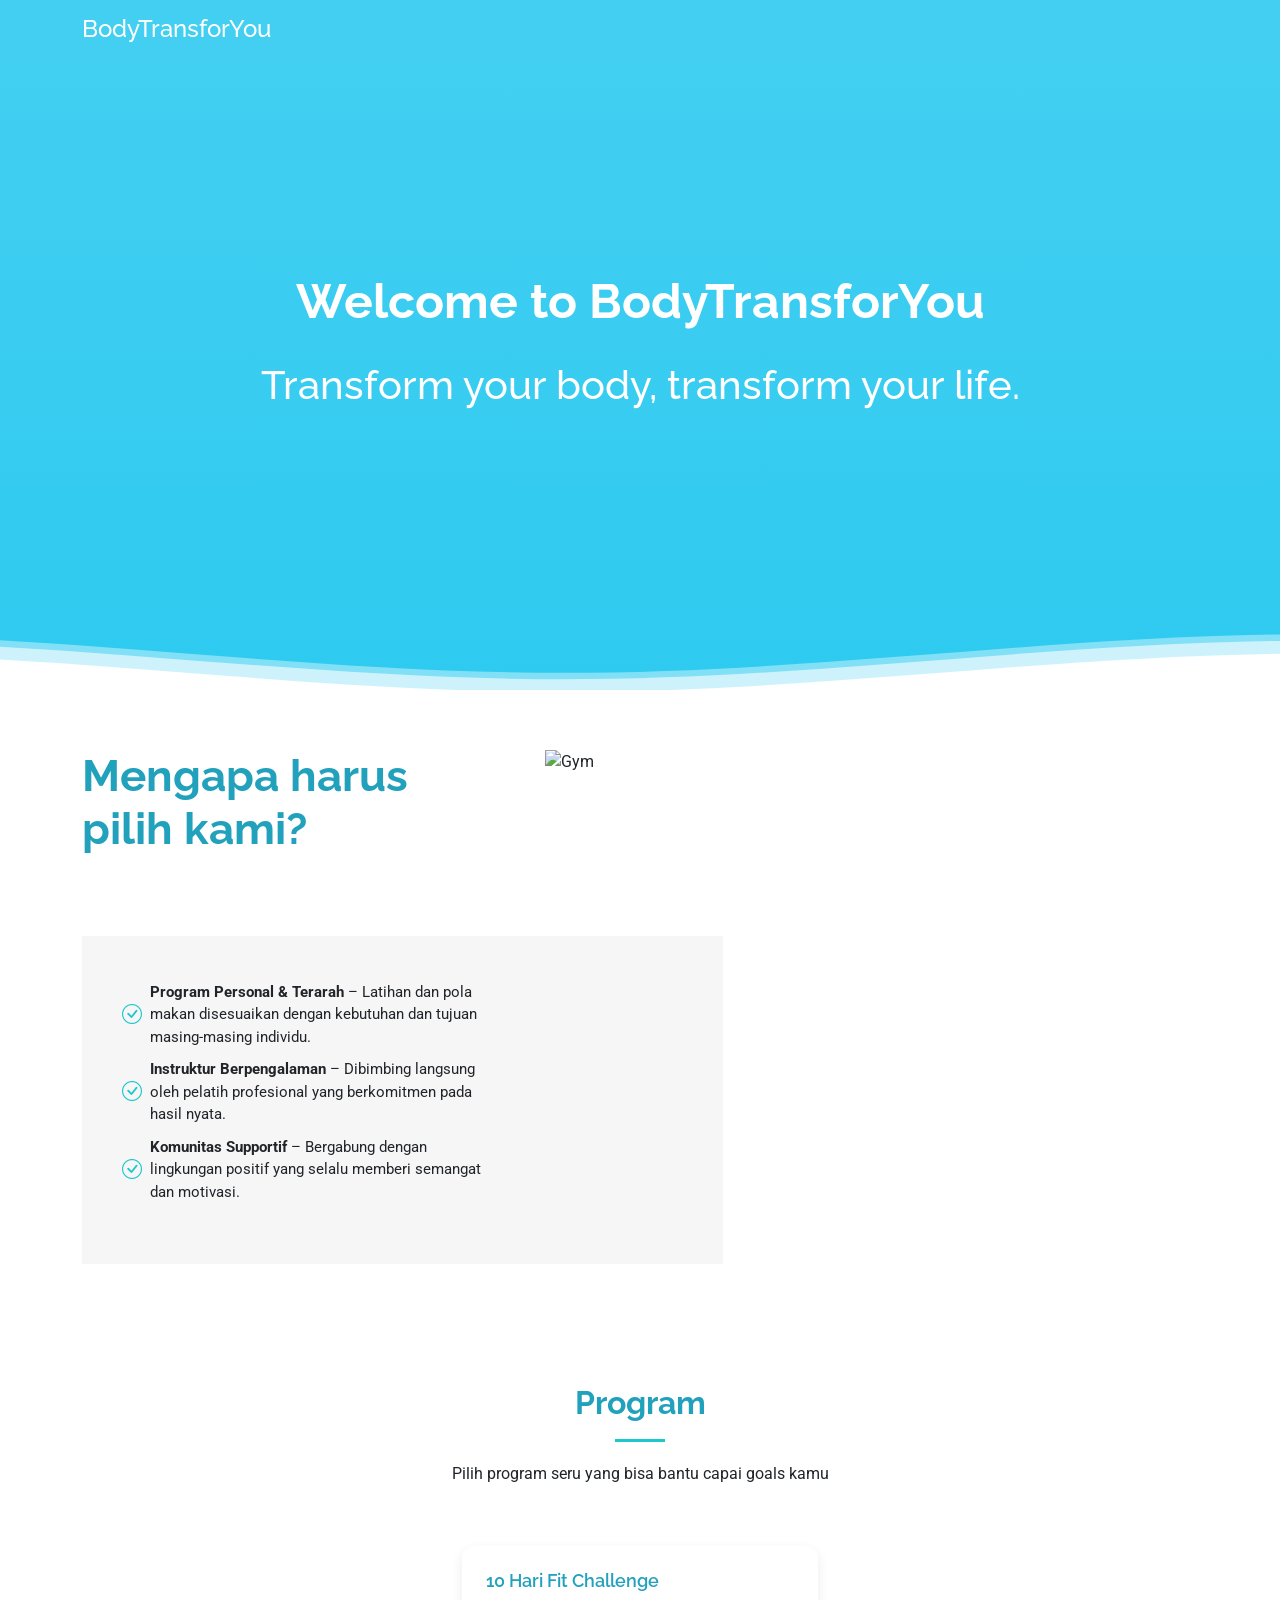
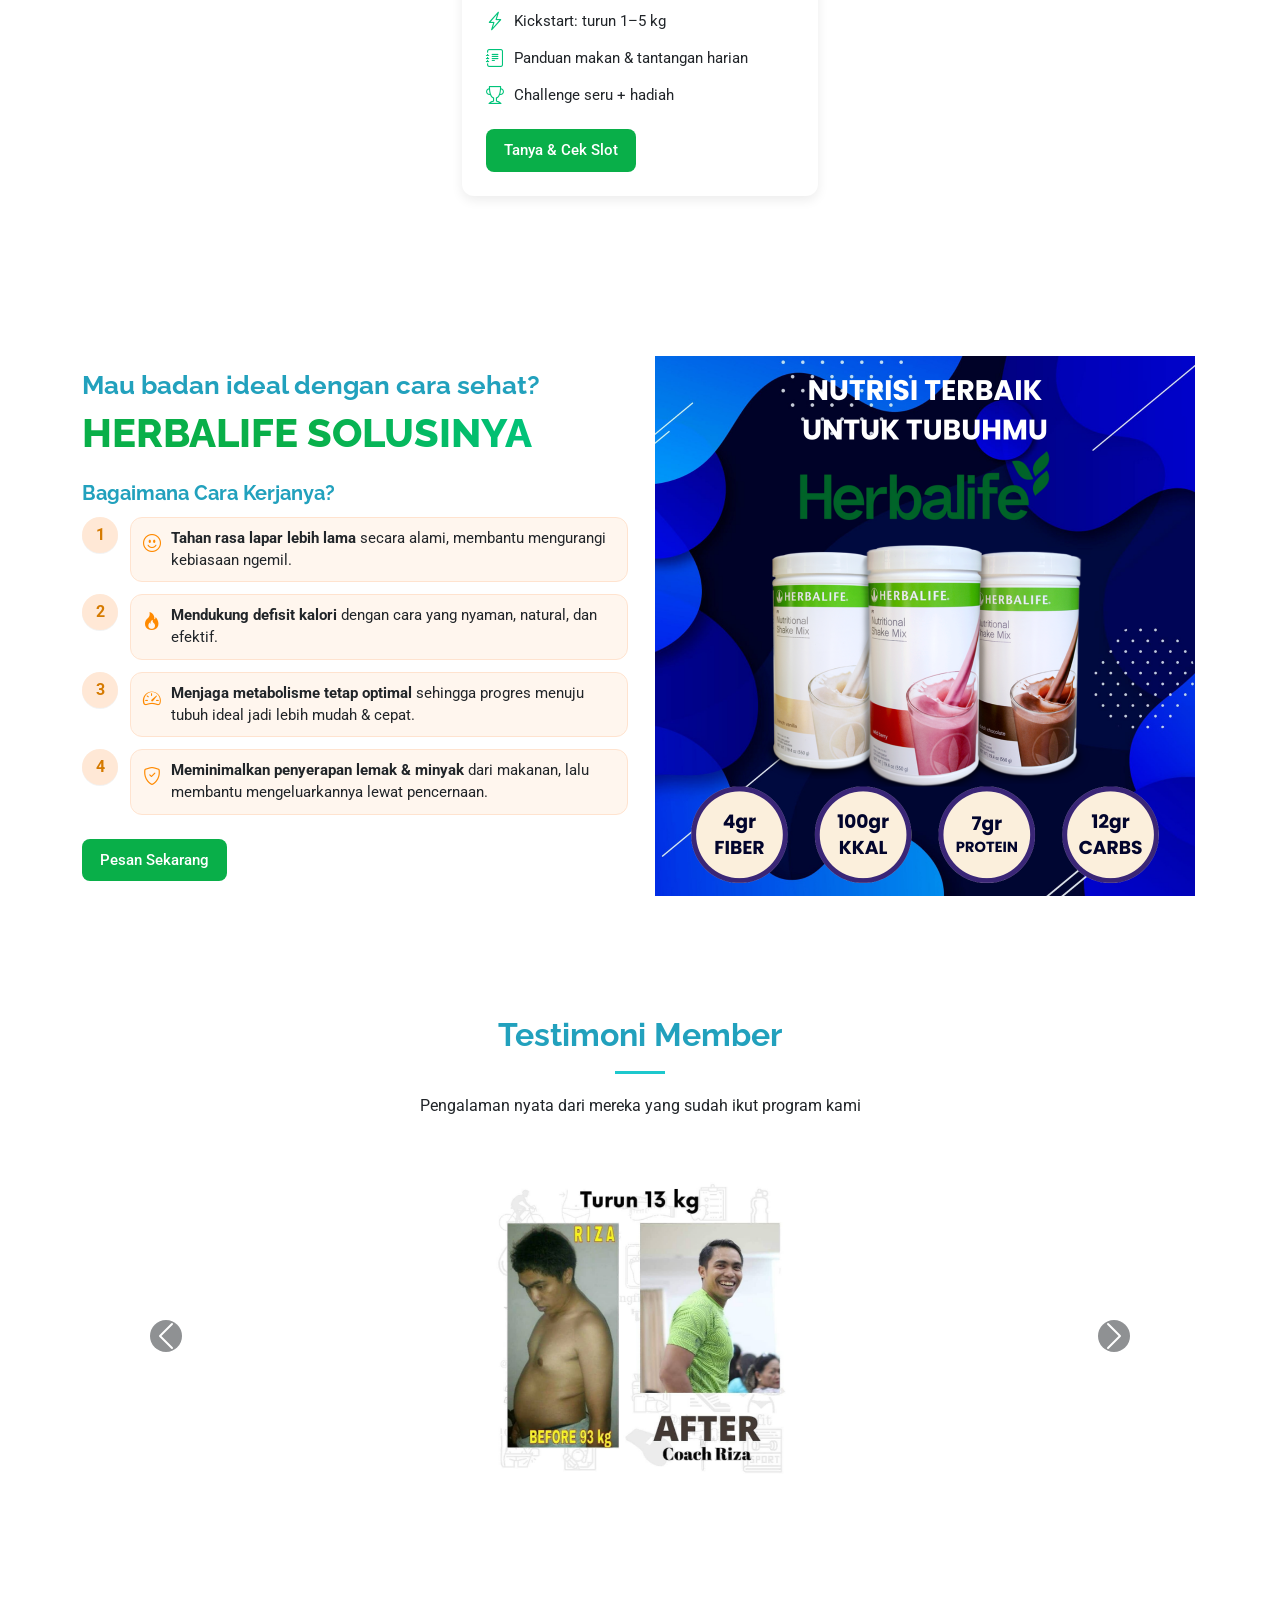
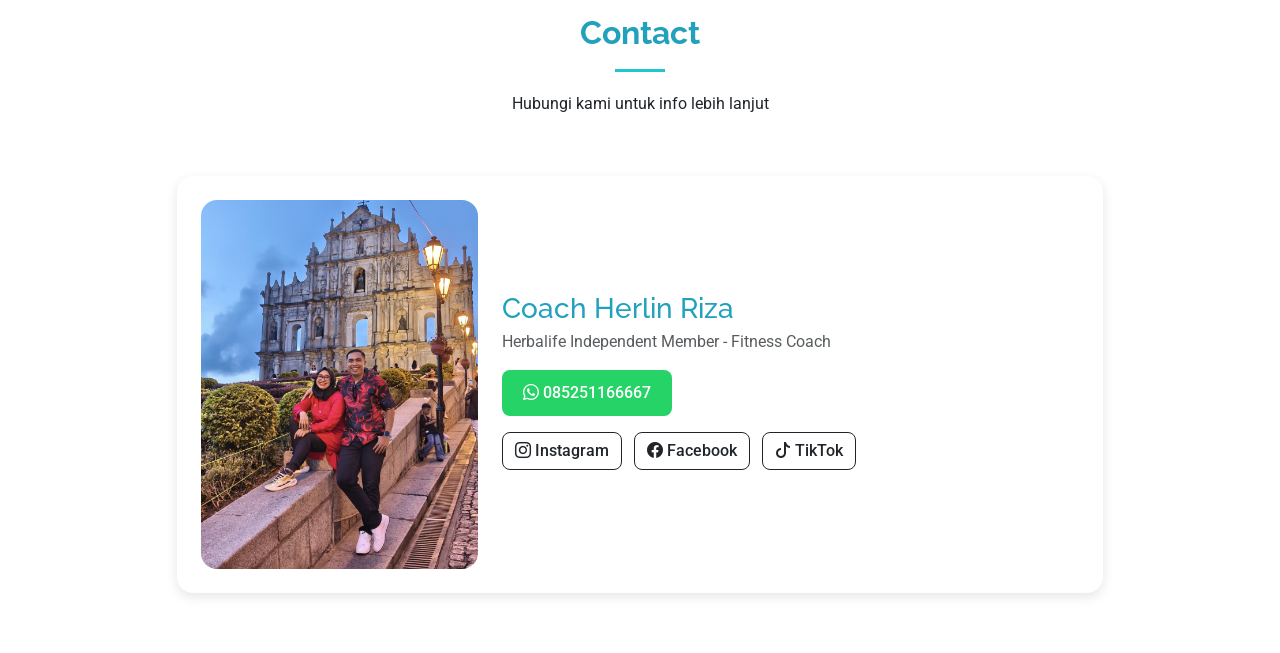
==== index.html @ eded0a18 "tambah bagian herbalife" ====
<!DOCTYPE html>
<html lang="en">

<head>
  <meta charset="utf-8">
  <meta content="width=device-width, initial-scale=1.0" name="viewport">
  <title>Landing Page - Coach Riza</title>
  <meta name="description" content="">
  <meta name="keywords" content="">

  <!-- Favicons -->
  <link href="assets/img/favicon.png" rel="icon">
  <link href="assets/img/apple-touch-icon.png" rel="apple-touch-icon">

  <!-- Fonts -->
  <link href="https://fonts.googleapis.com" rel="preconnect">
  <link href="https://fonts.gstatic.com" rel="preconnect" crossorigin>
  <link href="https://fonts.googleapis.com/css2?family=Roboto:ital,wght@0,100;0,300;0,400;0,500;0,700;0,900;1,100;1,300;1,400;1,500;1,700;1,900&family=Poppins:ital,wght@0,100;0,200;0,300;0,400;0,500;0,600;0,700;0,800;0,900;1,100;1,200;1,300;1,400;1,500;1,600;1,700;1,800;1,900&family=Raleway:ital,wght@0,100;0,200;0,300;0,400;0,500;0,600;0,700;0,800;0,900;1,100;1,200;1,300;1,400;1,500;1,600;1,700;1,800;1,900&display=swap" rel="stylesheet">

  <!-- Vendor CSS Files -->
  <link href="assets/vendor/bootstrap/css/bootstrap.min.css" rel="stylesheet">
  <link href="assets/vendor/bootstrap-icons/bootstrap-icons.css" rel="stylesheet">
  <link href="assets/vendor/aos/aos.css" rel="stylesheet">
  <link href="assets/vendor/animate.css/animate.min.css" rel="stylesheet">
  <link href="assets/vendor/glightbox/css/glightbox.min.css" rel="stylesheet">
  <link href="assets/vendor/swiper/swiper-bundle.min.css" rel="stylesheet">

  <!-- Main CSS File -->
  <link href="assets/css/main.css" rel="stylesheet">

  <!-- =======================================================
  * Template Name: Avilon
  * Template URL: https://bootstrapmade.com/avilon-bootstrap-landing-page-template/
  * Updated: Aug 07 2024 with Bootstrap v5.3.3
  * Author: BootstrapMade.com
  * License: https://bootstrapmade.com/license/
  ======================================================== -->
</head>

<body class="index-page">

  <header id="header" class="header d-flex align-items-center fixed-top">
    <div class="container-fluid container-xl position-relative d-flex align-items-center justify-content-between">

      <a href="index.html" class="logo d-flex align-items-center">
        <!-- Uncomment the line below if you also wish to use an image logo -->
        <!-- <img src="assets/img/logo.png" alt=""> -->
        <h4 class="sitename">BodyTransforYou</h4>
      </a>

      <nav id="navmenu" class="navmenu">
        <ul>
          <li><a href="#hero" class="active"></a></li>
          <li><a href="#about"></a></li>
          <li><a href="#services"></a></li>
          <li><a href="#portfolio"></a></li>
          <li><a href="#team"></a></li>
          <li><a href="#contact"></a></li>
        </ul>
        <i class="mobile-nav-toggle d-xl-none bi bi-list"></i>
      </nav>

    </div>
  </header>

  <main class="main">

    <!-- Hero Section -->
    <section id="hero" class="hero section dark-background">

      <div id="hero-carousel" class="container carousel carousel-fade">
        <!-- Slide 1 -->
        <div class="carousel-item active">
          <div class="carousel-container">
            <h2 class="animate__animated animate__fadeInDown">Welcome to <span>BodyTransforYou</span></h2>
            <h1 class="animate__animated animate__fadeInUp">Transform your body, transform your life.</h1>
          </div>
        </div>
      </div>

      <svg class="hero-waves" xmlns="http://www.w3.org/2000/svg" viewBox="0 24 150 28" preserveAspectRatio="none">
        <defs>
          <path id="wave-path" d="M-160 44c30 0 58-18 88-18s58 18 88 18 58-18 88-18 58 18 88 18v44h-352z"></path>
        </defs>
        <g class="wave1">
          <use xlink:href="#wave-path" x="50" y="3"></use>
        </g>
        <g class="wave2">
          <use xlink:href="#wave-path" x="50" y="0"></use>
        </g>
        <g class="wave3">
          <use xlink:href="#wave-path" x="50" y="9"></use>
        </g>
      </svg>

    </section>

    <!-- About Section -->
    <section id="about" class="about section">

      <div class="container">

        <div class="row position-relative">

          <div class="col-lg-7 about-img" data-aos="zoom-out" data-aos-delay="200"><img src="assets/img/gym.jpg" alt="Gym"></div>

          <div class="col-lg-7" data-aos="fade-up" data-aos-delay="100">
            <h2 class="inner-title">Mengapa harus pilih kami?</h2>
            <div class="our-story">

              <ul>
                <li><i class="bi bi-check-circle"></i> <span><b>Program Personal & Terarah</b> – Latihan dan pola makan disesuaikan dengan kebutuhan dan tujuan masing-masing individu.</span></li>
                <li><i class="bi bi-check-circle"></i> <span><b>Instruktur Berpengalaman</b> – Dibimbing langsung oleh pelatih profesional yang berkomitmen pada hasil nyata.</span></li>
                <li><i class="bi bi-check-circle"></i> <span><b>Komunitas Supportif</b> – Bergabung dengan lingkungan positif yang selalu memberi semangat dan motivasi.</span></li>
              </ul>

            </div>
          </div>

        </div>
      </div>

    </section><!-- /About Section -->

    <!-- Features 2 Section -->
    <section id="features-2" class="features section features-2">
      <!-- Section Title -->
      <div class="container section-title" data-aos="fade-up">
        <h2>Program</h2>
        <p>Pilih program seru yang bisa bantu capai goals kamu</p>
      </div>
      <!-- End Section Title -->

      <div class="container">
        <div class="row gy-4 justify-content-center">

          <!-- Card Item -->
          <div class="col-lg-4 col-md-6">
            <div class="program-card" data-aos="fade-up" data-aos-delay="100">
              <h4>10 Hari Fit Challenge</h4>
              <ul>
                <li><i class="bi bi-lightning-charge"></i> Kickstart: turun 1–5 kg</li>
                <li><i class="bi bi-journal-text"></i> Panduan makan & tantangan harian</li>
                <li><i class="bi bi-trophy"></i> Challenge seru + hadiah</li>
              </ul>
              <a href="https://wa.me/6285251166667" class="btn-program">Tanya & Cek Slot</a>
            </div>
          </div>
          <!-- End Card Item -->

          <!-- Bisa ditambah card program lain di sini -->

        </div>
      </div>
    </section>

    <style>
      .program-card {
        background: #fff;
        border-radius: 12px;
        box-shadow: 0 4px 12px rgba(0, 0, 0, 0.08);
        padding: 24px;
        text-align: left;
        transition: all 0.3s ease;
      }

      .program-card:hover {
        transform: translateY(-5px);
        box-shadow: 0 6px 16px rgba(0, 0, 0, 0.12);
      }

      .program-card h4 {
        font-size: 18px;
        font-weight: 600;
        margin-bottom: 16px;
      }

      .program-card ul {
        list-style: none;
        padding: 0;
        margin: 0 0 20px 0;
      }

      .program-card ul li {
        margin-bottom: 10px;
        font-size: 15px;
        display: flex;
        align-items: center;
      }

      .program-card ul li i {
        color: #00c37a;
        margin-right: 10px;
        font-size: 18px;
      }

      .btn-program {
        display: inline-block;
        padding: 10px 18px;
        background: #09af49;
        color: #fff;
        border-radius: 8px;
        text-decoration: none;
        font-size: 15px;
        font-weight: 500;
        transition: background 0.3s ease;
      }

      .btn-program:hover {
        background: #00ff6a;
      }
    </style>

    <!-- Highlight (How It Works) Section -->
    <section id="highlight" class="highlight-section">
      <div class="container" data-aos="zoom-in">
        <div class="row align-items-center g-4">
          <!-- Left: heading + brand + how it works -->
          <div class="col-lg-6 text-center text-lg-start">
            <h2 class="mb-2">Mau badan ideal dengan cara sehat?</h2>
            <h1 class="highlight-brand">Herbalife <span>SOLUSINYA</span></h1>

            <div class="hiw mt-4">
              <h3 class="hiw-title">Bagaimana Cara Kerjanya?</h3>
              <ol class="hiw-list">
                <li>
                  <div class="hiw-badge">1</div>
                  <div class="hiw-item">
                    <i class="bi bi-emoji-smile"></i>
                    <p><b>Tahan rasa lapar lebih lama</b> secara alami, membantu mengurangi kebiasaan ngemil.</p>
                  </div>
                </li>
                <li>
                  <div class="hiw-badge">2</div>
                  <div class="hiw-item">
                    <i class="bi bi-fire"></i>
                    <p><b>Mendukung defisit kalori</b> dengan cara yang nyaman, natural, dan efektif.</p>
                  </div>
                </li>
                <li>
                  <div class="hiw-badge">3</div>
                  <div class="hiw-item">
                    <i class="bi bi-speedometer2"></i>
                    <p><b>Menjaga metabolisme tetap optimal</b> sehingga progres menuju tubuh ideal jadi lebih mudah & cepat.</p>
                  </div>
                </li>
                <li>
                  <div class="hiw-badge">4</div>
                  <div class="hiw-item">
                    <i class="bi bi-shield-check"></i>
                    <p><b>Meminimalkan penyerapan lemak & minyak</b> dari makanan, lalu membantu mengeluarkannya lewat pencernaan.</p>
                  </div>
                </li>
              </ol>
            </div>

            <div class="button-wrapper mt-4">
              <a href="https://wa.me/6285251166667" class="btn-program">Pesan Sekarang</a>
            </div>
          </div>

          <!-- Right: Image -->
          <div class="col-lg-6 text-center">
            <img src="Nutrisi.png" width="540" height="540" alt="Nutrisi Herbalife" class="img-fluid hiw-illustration">
          </div>
        </div>
      </div>
    </section>

    <style>
      /* Highlight Section */
      .highlight-section {
        padding: 60px 20px;
        border-radius: 12px;
        margin-top: 40px;
      }

      .highlight-section h2 {
        font-size: 26px;
        font-weight: 700;
        margin-bottom: 6px;
      }

      .highlight-brand {
        font-size: 40px;
        font-weight: 800;
        color: #09af49;
        text-transform: uppercase;
      }

      .highlight-brand span {
        background: linear-gradient(90deg, #09af49, #00c37a);
        -webkit-background-clip: text;
        color: transparent;
      }

      /* How it works */
      .hiw-title {
        font-size: 20px;
        font-weight: 700;
        margin: 16px 0 12px;
      }

      .hiw-list {
        counter-reset: num;
        list-style: none;
        padding: 0;
        margin: 0;
      }

      .hiw-list li {
        display: flex;
        align-items: flex-start;
        gap: 12px;
        margin-bottom: 12px;
      }

      .hiw-badge {
        min-width: 36px;
        height: 36px;
        border-radius: 50%;
        background: #ffe8d6;
        color: #d57a00;
        font-weight: 700;
        display: flex;
        align-items: center;
        justify-content: center;
        box-shadow: 0 1px 0 rgba(0, 0, 0, .05);
      }

      .hiw-item {
        flex: 1;
        background: #fff6ee;
        border: 1px solid #ffe3cf;
        padding: 10px 12px;
        border-radius: 12px;
        display: flex;
        gap: 10px;
        align-items: flex-start;
      }

      .hiw-item i {
        font-size: 18px;
        color: #ff8a00;
        margin-top: 2px;
      }

      .hiw-item p {
        margin: 0;
        font-size: 15px;
        line-height: 1.45;
      }

      /* Image */
      .hiw-illustration {
        max-width: 540px;
        width: 100%;
        height: auto;
      }

      /* Responsive tweaks */
      @media (max-width: 991.98px) {
        .highlight-brand {
          font-size: 32px;
        }

        .hiw-item p {
          font-size: 14px;
        }
      }
    </style>

    <section id="testimonials" class="testimonials section">

      <!-- Section Title -->
      <div class="container section-title" data-aos="fade-up">
        <h2>Testimoni Member</h2>
        <p>Pengalaman nyata dari mereka yang sudah ikut program kami</p>
      </div>
      <!-- End Section Title -->

      <div class="container" data-aos="fade-up" data-aos-delay="100">

        <div id="testimonialCarousel" class="carousel slide" data-bs-ride="carousel">

          <div class="carousel-inner text-center">

            <!-- Item 1 -->
            <div class="carousel-item active">
              <img src="assets/img/member7.jpeg" class="rounded-rectangle mb-3" alt="Member 1">
            </div>

            <!-- Item 2 -->
            <div class="carousel-item">
              <img src="assets/img/member8.jpeg" class="rounded-rectangle mb-3" alt="Member 2">
            </div>

            <!-- Item 3 -->
            <div class="carousel-item">
              <img src="assets/img/member3.jpeg" class="rounded-rectangle mb-3" alt="Member 3">
            </div>

            <!-- Item 4 -->
            <div class="carousel-item">
              <img src="assets/img/member5.jpeg" class="rounded-rectangle mb-3" alt="Member 4">
            </div>

            <!-- Item 5 -->
            <div class="carousel-item">
              <img src="assets/img/member6.jpeg" class="rounded-rectangle mb-3" alt="Member 5">
            </div>

            <div class="carousel-item">
              <img src="assets/img/member2.jpeg" class="rounded-rectangle mb-3" alt="Member 6">
            </div>

            <!-- Item 5 -->
            <div class="carousel-item">
              <img src="assets/img/member4.jpeg" class="rounded-rectangle mb-3" alt="Member 7">
            </div>

          </div>

          <!-- Carousel controls -->
          <button class="carousel-control-prev" type="button" data-bs-target="#testimonialCarousel" data-bs-slide="prev">
            <span class="carousel-control-prev-icon bg-dark rounded-circle p-3" aria-hidden="true"></span>
            <span class="visually-hidden">Previous</span>
          </button>

          <button class="carousel-control-next" type="button" data-bs-target="#testimonialCarousel" data-bs-slide="next">
            <span class="carousel-control-next-icon bg-dark rounded-circle p-3" aria-hidden="true"></span>
            <span class="visually-hidden">Next</span>
          </button>

        </div>

      </div>
    </section>

    <!-- Tambahkan CSS agar semua gambar seragam -->
    <style>
      .rounded-rectangle {
        width: 400px;
        height: 300px;
        object-fit: contain;
      }

      .mobile-nav-toggle {
        display: none !important;
      }
    </style>

    <!-- Contact Section -->
    <section id="contact" class="contact section">

      <!-- Section Title -->
      <div class="container section-title" data-aos="fade-up">
        <h2>Contact</h2>
        <p>Hubungi kami untuk info lebih lanjut</p>
      </div><!-- End Section Title -->
      <div class="container" data-aos="fade-up" data-aos-delay="100">
        <div class="row justify-content-center">
          <div class="col-lg-10">
            <div class="contact-card p-4">

              <div class="row align-items-center">
                <!-- Foto -->
                <div class="col-md-4 text-center mb-3 mb-md-0">
                  <img src="assets/img/FotoCoach.jpeg" alt="Coach Herlin Riza" class="img-fluid contact-photo">
                </div>

                <!-- Info -->
                <div class="col-md-8">
                  <div class="contact-info">
                    <h3 class="mb-1">Coach Herlin Riza</h3>
                    <p class="text-muted mb-3">Herbalife Independent Member - Fitness Coach</p>

                    <!-- WhatsApp -->
                    <a href="https://wa.me/6285251166667" target="_blank" class="btn btn-whatsapp mb-3">
                      <i class="bi bi-whatsapp"></i> 085251166667
                    </a>

                    <!-- Social Media -->
                    <div class="social-links">
                      <a href="https://www.instagram.com/sahabat.sejati.official?utm_source=qr&igsh=MWxsd29iMXllOGlocg==" class="btn btn-outline-dark me-2"><i class="bi bi-instagram"></i> Instagram</a>
                      <a href="https://www.facebook.com/share/16jVmUwedt/" class="btn btn-outline-dark me-2"><i class="bi bi-facebook"></i> Facebook</a>
                      <a href="https://www.tiktok.com/@coach_herlin.amk?_t=ZS-8z3KA97tksn&_r=1" class="btn btn-outline-dark"><i class="bi bi-tiktok"></i> TikTok</a>
                    </div>
                  </div>
                </div>
              </div>

            </div>
          </div>
        </div>
      </div>
    </section>

    <style>
      .contact-card {
        background: #fff;
        border-radius: 16px;
        box-shadow: 0 4px 12px rgba(0, 0, 0, 0.1);
      }

      .contact-photo {
        width: 100%;
        max-width: 320px;
        border-radius: 16px;
        object-fit: cover;
      }

      .btn-whatsapp {
        display: inline-block;
        background: #25d366;
        color: #fff;
        padding: 10px 20px;
        border-radius: 8px;
        text-decoration: none;
        font-weight: 500;
        transition: 0.3s;
      }

      .btn-whatsapp:hover {
        background: #1ebe5d;
      }

      .social-links .btn {
        border-radius: 8px;
        font-weight: 500;
        margin-bottom: 8px;
      }
    </style>

  </main>

  <!-- Scroll Top -->
  <a href="#" id="scroll-top" class="scroll-top d-flex align-items-center justify-content-center"><i class="bi bi-arrow-up-short"></i></a>

  <!-- Vendor JS Files -->
  <script src="assets/vendor/bootstrap/js/bootstrap.bundle.min.js"></script>
  <script src="assets/vendor/php-email-form/validate.js"></script>
  <script src="assets/vendor/aos/aos.js"></script>
  <script src="assets/vendor/glightbox/js/glightbox.min.js"></script>
  <script src="assets/vendor/swiper/swiper-bundle.min.js"></script>

  <!-- Main JS File -->
  <script src="assets/js/main.js"></script>

</body>

</html>
---- assets/css/main.css ----
/**
* Template Name: Avilon
* Template URL: https://bootstrapmade.com/avilon-bootstrap-landing-page-template/
* Updated: Aug 07 2024 with Bootstrap v5.3.3
* Author: BootstrapMade.com
* License: https://bootstrapmade.com/license/
*/

/*--------------------------------------------------------------
# Font & Color Variables
# Help: https://bootstrapmade.com/color-system/
--------------------------------------------------------------*/
/* Fonts */
:root {
  --default-font: "Roboto",  system-ui, -apple-system, "Segoe UI", Roboto, "Helvetica Neue", Arial, "Noto Sans", "Liberation Sans", sans-serif, "Apple Color Emoji", "Segoe UI Emoji", "Segoe UI Symbol", "Noto Color Emoji";
  --heading-font: "Raleway",  sans-serif;
  --nav-font: "Poppins",  sans-serif;
}

/* Global Colors - The following color variables are used throughout the website. Updating them here will change the color scheme of the entire website */
:root { 
  --background-color: #ffffff; /* Background color for the entire website, including individual sections */
  --default-color: #212529; /* Default color used for the majority of the text content across the entire website */
  --heading-color: #22a1bd; /* Color for headings, subheadings and title throughout the website */
  --accent-color: #1dc8cd; /* Accent color that represents your brand on the website. It's used for buttons, links, and other elements that need to stand out */
  --surface-color: #ffffff; /* The surface color is used as a background of boxed elements within sections, such as cards, icon boxes, or other elements that require a visual separation from the global background. */
  --contrast-color: #ffffff; /* Contrast color for text, ensuring readability against backgrounds of accent, heading, or default colors. */
}

/* Nav Menu Colors - The following color variables are used specifically for the navigation menu. They are separate from the global colors to allow for more customization options */
:root {
  --nav-color: rgba(255, 255, 255, 0.6);  /* The default color of the main navmenu links */
  --nav-hover-color: #ffffff; /* Applied to main navmenu links when they are hovered over or active */
  --nav-mobile-background-color: #ffffff; /* Used as the background color for mobile navigation menu */
  --nav-dropdown-background-color: #ffffff; /* Used as the background color for dropdown items that appear when hovering over primary navigation items */
  --nav-dropdown-color: #212529; /* Used for navigation links of the dropdown items in the navigation menu. */
  --nav-dropdown-hover-color: #1dc8cd; /* Similar to --nav-hover-color, this color is applied to dropdown navigation links when they are hovered over. */
}

/* Color Presets - These classes override global colors when applied to any section or element, providing reuse of the sam color scheme. */

.light-background {
  --background-color: #e9f7f8;
  --surface-color: #ffffff;
}

.dark-background {
  --background-color: #2ecaf0;
  --default-color: #ffffff;
  --heading-color: #ffffff;
  --surface-color: #12d6db;
  --contrast-color: #ffffff;
}

/* Smooth scroll */
:root {
  scroll-behavior: smooth;
}

/*--------------------------------------------------------------
# General Styling & Shared Classes
--------------------------------------------------------------*/
body {
  color: var(--default-color);
  background-color: var(--background-color);
  font-family: var(--default-font);
}

a {
  color: var(--accent-color);
  text-decoration: none;
  transition: 0.3s;
}

a:hover {
  color: color-mix(in srgb, var(--accent-color), transparent 25%);
  text-decoration: none;
}

h1,
h2,
h3,
h4,
h5,
h6 {
  color: var(--heading-color);
  font-family: var(--heading-font);
}

/* PHP Email Form Messages
------------------------------*/
.php-email-form .error-message {
  display: none;
  background: #df1529;
  color: #ffffff;
  text-align: left;
  padding: 15px;
  margin-bottom: 24px;
  font-weight: 600;
}

.php-email-form .sent-message {
  display: none;
  color: #ffffff;
  background: #059652;
  text-align: center;
  padding: 15px;
  margin-bottom: 24px;
  font-weight: 600;
}

.php-email-form .loading {
  display: none;
  background: var(--surface-color);
  text-align: center;
  padding: 15px;
  margin-bottom: 24px;
}

.php-email-form .loading:before {
  content: "";
  display: inline-block;
  border-radius: 50%;
  width: 24px;
  height: 24px;
  margin: 0 10px -6px 0;
  border: 3px solid var(--accent-color);
  border-top-color: var(--surface-color);
  animation: php-email-form-loading 1s linear infinite;
}

@keyframes php-email-form-loading {
  0% {
    transform: rotate(0deg);
  }

  100% {
    transform: rotate(360deg);
  }
}

/*--------------------------------------------------------------
# Global Header
--------------------------------------------------------------*/
.header {
  --background-color: rgba(255, 255, 255, 0);
  --default-color: #ffffff;
  --heading-color: #ffffff;
  color: var(--default-color);
  background-color: var(--background-color);
  padding: 15px 0;
  transition: all 0.5s;
  z-index: 997;
}

.header .logo {
  line-height: 1;
}

.header .logo img {
  max-height: 32px;
  margin-right: 8px;
}

.header .logo h1 {
  font-size: 30px;
  margin: 0;
  font-weight: 400;
  text-transform: uppercase;
  color: var(--heading-color);
}

/* Global Header on Scroll
------------------------------*/
.scrolled .header {
  --background-color: #2ecaf0;
}

/*--------------------------------------------------------------
# Navigation Menu
--------------------------------------------------------------*/
/* Navmenu - Desktop */
@media (min-width: 1200px) {
  .navmenu {
    padding: 0;
  }

  .navmenu ul {
    margin: 0;
    padding: 0;
    display: flex;
    list-style: none;
    align-items: center;
  }

  .navmenu li {
    position: relative;
  }

  .navmenu a,
  .navmenu a:focus {
    color: var(--nav-color);
    padding: 18px 15px;
    font-size: 16px;
    font-family: var(--nav-font);
    font-weight: 400;
    display: flex;
    align-items: center;
    justify-content: space-between;
    white-space: nowrap;
    transition: 0.3s;
  }

  .navmenu a i,
  .navmenu a:focus i {
    font-size: 12px;
    line-height: 0;
    margin-left: 5px;
    transition: 0.3s;
  }

  .navmenu li:last-child a {
    padding-right: 0;
  }

  .navmenu li:hover>a,
  .navmenu .active,
  .navmenu .active:focus {
    color: var(--nav-hover-color);
  }

  .navmenu .dropdown ul {
    margin: 0;
    padding: 10px 0;
    background: var(--nav-dropdown-background-color);
    display: block;
    position: absolute;
    visibility: hidden;
    left: 14px;
    top: 130%;
    opacity: 0;
    transition: 0.3s;
    border-radius: 4px;
    z-index: 99;
    box-shadow: 0px 0px 30px rgba(0, 0, 0, 0.1);
  }

  .navmenu .dropdown ul li {
    min-width: 200px;
  }

  .navmenu .dropdown ul a {
    padding: 10px 20px;
    font-size: 15px;
    text-transform: none;
    color: var(--nav-dropdown-color);
  }

  .navmenu .dropdown ul a i {
    font-size: 12px;
  }

  .navmenu .dropdown ul a:hover,
  .navmenu .dropdown ul .active:hover,
  .navmenu .dropdown ul li:hover>a {
    color: var(--nav-dropdown-hover-color);
  }

  .navmenu .dropdown:hover>ul {
    opacity: 1;
    top: 100%;
    visibility: visible;
  }

  .navmenu .dropdown .dropdown ul {
    top: 0;
    left: -90%;
    visibility: hidden;
  }

  .navmenu .dropdown .dropdown:hover>ul {
    opacity: 1;
    top: 0;
    left: -100%;
    visibility: visible;
  }
}

/* Navmenu - Mobile */
@media (max-width: 1199px) {
  .mobile-nav-toggle {
    color: var(--nav-color);
    font-size: 28px;
    line-height: 0;
    margin-right: 10px;
    cursor: pointer;
    transition: color 0.3s;
  }

  .navmenu {
    padding: 0;
    z-index: 9997;
  }

  .navmenu ul {
    display: none;
    list-style: none;
    position: absolute;
    inset: 60px 20px 20px 20px;
    padding: 10px 0;
    margin: 0;
    border-radius: 6px;
    background-color: var(--nav-mobile-background-color);
    overflow-y: auto;
    transition: 0.3s;
    z-index: 9998;
    box-shadow: 0px 0px 30px rgba(0, 0, 0, 0.1);
  }

  .navmenu a,
  .navmenu a:focus {
    color: var(--nav-dropdown-color);
    padding: 10px 20px;
    font-family: var(--nav-font);
    font-size: 17px;
    font-weight: 500;
    display: flex;
    align-items: center;
    justify-content: space-between;
    white-space: nowrap;
    transition: 0.3s;
  }

  .navmenu a i,
  .navmenu a:focus i {
    font-size: 12px;
    line-height: 0;
    margin-left: 5px;
    width: 30px;
    height: 30px;
    display: flex;
    align-items: center;
    justify-content: center;
    border-radius: 50%;
    transition: 0.3s;
    background-color: color-mix(in srgb, var(--accent-color), transparent 90%);
  }

  .navmenu a i:hover,
  .navmenu a:focus i:hover {
    background-color: var(--accent-color);
    color: var(--contrast-color);
  }

  .navmenu a:hover,
  .navmenu .active,
  .navmenu .active:focus {
    color: var(--nav-dropdown-hover-color);
  }

  .navmenu .active i,
  .navmenu .active:focus i {
    background-color: var(--accent-color);
    color: var(--contrast-color);
    transform: rotate(180deg);
  }

  .navmenu .dropdown ul {
    position: static;
    display: none;
    z-index: 99;
    padding: 10px 0;
    margin: 10px 20px;
    background-color: var(--nav-dropdown-background-color);
    border: 1px solid color-mix(in srgb, var(--default-color), transparent 90%);
    box-shadow: none;
    transition: all 0.5s ease-in-out;
  }

  .navmenu .dropdown ul ul {
    background-color: rgba(33, 37, 41, 0.1);
  }

  .navmenu .dropdown>.dropdown-active {
    display: block;
    background-color: rgba(33, 37, 41, 0.03);
  }

  .mobile-nav-active {
    overflow: hidden;
  }

  .mobile-nav-active .mobile-nav-toggle {
    color: #fff;
    position: absolute;
    font-size: 32px;
    top: 15px;
    right: 15px;
    margin-right: 0;
    z-index: 9999;
  }

  .mobile-nav-active .navmenu {
    position: fixed;
    overflow: hidden;
    inset: 0;
    background: rgba(33, 37, 41, 0.8);
    transition: 0.3s;
  }

  .mobile-nav-active .navmenu>ul {
    display: block;
  }
}

/*--------------------------------------------------------------
# Global Footer
--------------------------------------------------------------*/
.footer {
  color: var(--default-color);
  background-color: var(--background-color);
  font-size: 14px;
  text-align: center;
  padding: 30px 0;
  position: relative;
}

.footer h3 {
  font-size: 36px;
  font-weight: 700;
  position: relative;
  padding: 0;
  margin: 0 0 15px 0;
}

.footer p {
  font-size: 15;
  font-style: italic;
  padding: 0;
  margin: 0 0 30px 0;
}

.footer .social-links {
  margin: 0 0 30px 0;
}

.footer .social-links a {
  font-size: 16px;
  display: flex;
  align-items: center;
  justify-content: center;
  background: var(--accent-color);
  color: var(--contrast-color);
  line-height: 1;
  margin: 0 4px;
  border-radius: 50%;
  text-align: center;
  width: 36px;
  height: 36px;
  transition: 0.3s;
}

.footer .social-links a:hover {
  background: color-mix(in srgb, var(--accent-color), transparent 20%);
  text-decoration: none;
}

.footer .copyright {
  padding-top: 25px;
  border-top: 1px solid color-mix(in srgb, var(--default-color), transparent 90%);
}

.footer .credits {
  font-size: 13px;
  padding-top: 5px;
}

/*--------------------------------------------------------------
# Preloader
--------------------------------------------------------------*/
#preloader {
  position: fixed;
  inset: 0;
  z-index: 999999;
  overflow: hidden;
  background: var(--background-color);
  transition: all 0.6s ease-out;
}

#preloader:before {
  content: "";
  position: fixed;
  top: calc(50% - 30px);
  left: calc(50% - 30px);
  border: 6px solid #ffffff;
  border-color: var(--accent-color) transparent var(--accent-color) transparent;
  border-radius: 50%;
  width: 60px;
  height: 60px;
  animation: animate-preloader 1.5s linear infinite;
}

@keyframes animate-preloader {
  0% {
    transform: rotate(0deg);
  }

  100% {
    transform: rotate(360deg);
  }
}

/*--------------------------------------------------------------
# Scroll Top Button
--------------------------------------------------------------*/
.scroll-top {
  position: fixed;
  visibility: hidden;
  opacity: 0;
  right: 15px;
  bottom: 15px;
  z-index: 99999;
  background-color: var(--accent-color);
  width: 40px;
  height: 40px;
  border-radius: 4px;
  transition: all 0.4s;
}

.scroll-top i {
  font-size: 24px;
  color: var(--contrast-color);
  line-height: 0;
}

.scroll-top:hover {
  background-color: color-mix(in srgb, var(--accent-color), transparent 20%);
  color: var(--contrast-color);
}

.scroll-top.active {
  visibility: visible;
  opacity: 1;
}

/*--------------------------------------------------------------
# Disable aos animation delay on mobile devices
--------------------------------------------------------------*/
@media screen and (max-width: 768px) {
  [data-aos-delay] {
    transition-delay: 0 !important;
  }
}

/*--------------------------------------------------------------
# Global Page Titles & Breadcrumbs
--------------------------------------------------------------*/
.page-title {
  color: var(--default-color);
  background-color: var(--background-color);
  padding: 160px 0 80px 0;
  text-align: center;
  position: relative;
}

.page-title:before {
  content: "";
  background-color: color-mix(in srgb, var(--background-color), transparent 50%);
  position: absolute;
  inset: 0;
}

.page-title h1 {
  font-size: 42px;
  font-weight: 700;
  margin-bottom: 10px;
}

.page-title .breadcrumbs ol {
  display: flex;
  flex-wrap: wrap;
  list-style: none;
  justify-content: center;
  padding: 0;
  margin: 0;
  font-size: 16px;
  font-weight: 400;
}

.page-title .breadcrumbs ol li+li {
  padding-left: 10px;
}

.page-title .breadcrumbs ol li+li::before {
  content: "/";
  display: inline-block;
  padding-right: 10px;
  color: color-mix(in srgb, var(--default-color), transparent 50%);
}

/*--------------------------------------------------------------
# Global Sections
--------------------------------------------------------------*/
section,
.section {
  color: var(--default-color);
  background-color: var(--background-color);
  padding: 60px 0;
  scroll-margin-top: 90px;
  overflow: clip;
}

@media (max-width: 1199px) {

  section,
  .section {
    scroll-margin-top: 66px;
  }
}

/*--------------------------------------------------------------
# Global Section Titles
--------------------------------------------------------------*/
.section-title {
  text-align: center;
  padding-bottom: 60px;
  position: relative;
}

.section-title h2 {
  font-size: 32px;
  font-weight: 700;
  margin-bottom: 20px;
  padding-bottom: 20px;
  position: relative;
}

.section-title h2:after {
  content: "";
  position: absolute;
  display: block;
  width: 50px;
  height: 3px;
  background: var(--accent-color);
  left: 0;
  right: 0;
  bottom: 0;
  margin: auto;
}

.section-title p {
  margin-bottom: 0;
}

/*--------------------------------------------------------------
# Hero Section
--------------------------------------------------------------*/
.hero {
  width: 100%;
  overflow: hidden;
  position: relative;
  background: linear-gradient(0deg, var(--background-color) 0%, color-mix(in srgb, var(--background-color) 90%, white 10%) 100%);
  padding: 0;
  display: flex;
  flex-direction: column;
  justify-content: end;
  align-items: center;
}

.hero .carousel-container {
  display: flex;
  justify-content: center;
  align-items: center;
  flex-direction: column;
  text-align: center;
  position: relative;
  min-height: 70vh;
  padding-top: 60px;
}

.hero h2 {
  margin-bottom: 30px;
  font-size: 48px;
  font-weight: 700;
}

.hero p {
  max-width: 80%;
  animation-delay: 0.4s;
  margin: 0 auto 30px auto;
}

.hero .carousel-control-prev,
.hero .carousel-control-next {
  width: 10%;
}

.hero .carousel-control-next-icon,
.hero .carousel-control-prev-icon {
  background: none;
  font-size: 48px;
  line-height: 1;
  width: auto;
  height: auto;
}

.hero .btn-get-started {
  font-weight: 500;
  font-size: 14px;
  letter-spacing: 1px;
  display: inline-block;
  padding: 12px 32px;
  border-radius: 50px;
  transition: 0.5s;
  line-height: 1;
  margin: 10px;
  animation-delay: 0.8s;
  color: var(--default-color);
  border: 2px solid var(--accent-color);
}

.hero .btn-get-started:hover {
  background: var(--accent-color);
  color: var(--contrast-color);
  text-decoration: none;
}

@media (min-width: 1024px) {
  .hero p {
    max-width: 60%;
  }

  .hero .carousel-control-prev,
  .hero .carousel-control-next {
    width: 5%;
  }
}

@media (max-width: 768px) {
  .hero .carousel-container {
    min-height: 90vh;
  }

  .hero h2 {
    font-size: 28px;
  }
}

.hero .hero-waves {
  display: block;
  width: 100%;
  height: 60px;
  position: relative;
}

.hero .wave1 use {
  animation: move-forever1 10s linear infinite;
  animation-delay: -2s;
  fill: var(--default-color);
  opacity: 0.6;
}

.hero .wave2 use {
  animation: move-forever2 8s linear infinite;
  animation-delay: -2s;
  fill: var(--default-color);
  opacity: 0.4;
}

.hero .wave3 use {
  animation: move-forever3 6s linear infinite;
  animation-delay: -2s;
  fill: var(--default-color);
}

@keyframes move-forever1 {
  0% {
    transform: translate(85px, 0%);
  }

  100% {
    transform: translate(-90px, 0%);
  }
}

@keyframes move-forever2 {
  0% {
    transform: translate(-90px, 0%);
  }

  100% {
    transform: translate(85px, 0%);
  }
}

@keyframes move-forever3 {
  0% {
    transform: translate(-90px, 0%);
  }

  100% {
    transform: translate(85px, 0%);
  }
}

/*--------------------------------------------------------------
# About Section
--------------------------------------------------------------*/
.about .inner-title {
  font-size: 2.75rem;
  font-weight: 700;
  margin: 30px 0;
}

@media (min-width: 991px) {
  .about .inner-title {
    max-width: 65%;
    margin: 0 0 80px 0;
  }
}

.about .our-story {
  padding: 40px;
  background-color: color-mix(in srgb, var(--default-color), transparent 96%);
}

@media (min-width: 991px) {
  .about .our-story {
    padding-right: 35%;
  }
}

.about .our-story h4 {
  text-transform: uppercase;
  font-size: 1.1rem;
  color: color-mix(in srgb, var(--default-color), transparent 50%);
}

.about .our-story h3 {
  font-size: 2.25rem;
  font-weight: 700;
  color: color-mix(in srgb, var(--default-color), transparent 20%);
}

.about .our-story p:last-child {
  margin-bottom: 0;
}

.about ul {
  list-style: none;
  padding: 0;
  font-size: 15px;
}

.about ul li {
  padding: 5px 0;
  display: flex;
  align-items: center;
}

.about ul i {
  font-size: 1.25rem;
  margin-right: 0.5rem;
  line-height: 1.2;
  color: var(--accent-color);
}

.about .watch-video i {
  font-size: 2rem;
  transition: 0.3s;
  color: var(--accent-color);
}

.about .watch-video a {
  font-weight: 600;
  color: color-mix(in srgb, var(--default-color), transparent 20%);
  margin-left: 8px;
  transition: 0.3s;
}

.about .watch-video:hover a {
  color: var(--accent-color);
}

.about .about-img {
  min-height: 400px;
  position: relative;
}

@media (min-width: 992px) {
  .about .about-img {
    position: absolute;
    top: 0;
    right: 0;
    min-height: 600px;
  }
}

.about .about-img img {
  position: absolute;
  inset: 0;
  display: block;
  width: 100%;
  height: 100%;
  object-fit: cover;
  object-position: center;
  z-index: 1;
}

/*--------------------------------------------------------------
# Clients Section
--------------------------------------------------------------*/
.clients {
  padding: 20px 0;
}

.clients .client-logo {
  display: flex;
  justify-content: center;
  align-items: center;
  overflow: hidden;
}

.clients .client-logo img {
  padding: 20px 40px;
  max-width: 90%;
  transition: 0.3s;
  opacity: 0.5;
  filter: grayscale(100);
}

.clients .client-logo img:hover {
  filter: none;
  opacity: 1;
}

@media (max-width: 640px) {
  .clients .client-logo img {
    padding: 20px;
  }
}

/*--------------------------------------------------------------
# Features 2 Section
--------------------------------------------------------------*/
.features-2 .features-image {
  position: relative;
}

.features-2 .features-item h4 {
  font-size: 20px;
  font-weight: 700;
  margin: 0 0 5px 0;
}

.features-2 .features-item i {
  font-size: 48px;
  color: var(--accent-color);
  margin-right: 20px;
  line-height: 0;
}

.features-2 .features-item p {
  font-size: 15px;
  color: color-mix(in srgb, var(--default-color), transparent 20%);
  margin: 0;
}

/*--------------------------------------------------------------
# Services Section
--------------------------------------------------------------*/
.services .service-item {
  background-color: var(--surface-color);
  text-align: center;
  border: 1px solid color-mix(in srgb, var(--default-color), transparent 85%);
  padding: 80px 20px;
  transition: border ease-in-out 0.3s;
  height: 100%;
}

.services .service-item .icon {
  margin: 0 auto;
  width: 64px;
  height: 64px;
  background: var(--accent-color);
  border-radius: 4px;
  display: flex;
  align-items: center;
  justify-content: center;
  margin-bottom: 20px;
  transition: 0.3s;
}

.services .service-item .icon i {
  color: var(--contrast-color);
  font-size: 28px;
  transition: ease-in-out 0.3s;
}

.services .service-item h3 {
  font-weight: 700;
  margin: 10px 0 15px 0;
  font-size: 22px;
  transition: 0.3s;
}

.services .service-item p {
  line-height: 24px;
  font-size: 14px;
  margin-bottom: 0;
}

.services .service-item:hover {
  border-color: var(--accent-color);
}

.services .service-item:hover h3 {
  color: var(--accent-color);
}

/*--------------------------------------------------------------
# Call To Action Section
--------------------------------------------------------------*/
.call-to-action {
  padding: 80px 0;
  position: relative;
  clip-path: inset(0);
}

.call-to-action img {
  position: fixed;
  top: 0;
  left: 0;
  display: block;
  width: 100%;
  height: 100%;
  object-fit: cover;
  z-index: 1;
}

.call-to-action:before {
  content: "";
  background: color-mix(in srgb, var(--background-color), transparent 50%);
  position: absolute;
  inset: 0;
  z-index: 2;
}

.call-to-action .container {
  position: relative;
  z-index: 3;
}

.call-to-action h3 {
  font-size: 28px;
  font-weight: 700;
  color: var(--default-color);
}

.call-to-action p {
  color: var(--default-color);
}

.call-to-action .cta-btn {
  font-family: var(--heading-font);
  font-weight: 500;
  font-size: 16px;
  letter-spacing: 1px;
  display: inline-block;
  padding: 12px 40px;
  border-radius: 5px;
  transition: 0.5s;
  margin: 10px;
  border: 2px solid var(--contrast-color);
  color: var(--contrast-color);
}

.call-to-action .cta-btn:hover {
  background: var(--accent-color);
  border: 2px solid var(--accent-color);
}

/*--------------------------------------------------------------
# Pricing Section
--------------------------------------------------------------*/
.pricing {
  padding: 60px 0 120px 0;
}

.pricing .section-title {
  margin-bottom: 40px;
}

.pricing .pricing-item {
  background-color: var(--surface-color);
  box-shadow: 0 3px 20px -2px rgba(0, 0, 0, 0.1);
  padding: 60px 40px;
  height: 100%;
  position: relative;
  border-radius: 15px;
}

.pricing h3 {
  font-weight: 600;
  margin-bottom: 15px;
  font-size: 20px;
  text-align: center;
}

.pricing .icon {
  margin: 30px auto 20px auto;
  width: 70px;
  height: 70px;
  background: var(--accent-color);
  border-radius: 50%;
  display: flex;
  align-items: center;
  justify-content: center;
  transition: 0.3s;
  transform-style: preserve-3d;
}

.pricing .icon i {
  color: var(--background-color);
  font-size: 28px;
  transition: ease-in-out 0.3s;
  line-height: 0;
}

.pricing .icon::before {
  position: absolute;
  content: "";
  height: 86px;
  width: 86px;
  border-radius: 50%;
  background: color-mix(in srgb, var(--accent-color), transparent 80%);
  transition: all 0.3s ease-out 0s;
  transform: translateZ(-1px);
}

.pricing .icon::after {
  position: absolute;
  content: "";
  height: 102px;
  width: 102px;
  border-radius: 50%;
  background: color-mix(in srgb, var(--accent-color), transparent 90%);
  transition: all 0.3s ease-out 0s;
  transform: translateZ(-2px);
}

.pricing h4 {
  font-size: 48px;
  color: var(--accent-color);
  font-weight: 700;
  font-family: var(--heading-font);
  margin-bottom: 25px;
  text-align: center;
}

.pricing h4 sup {
  font-size: 28px;
}

.pricing h4 span {
  color: color-mix(in srgb, var(--default-color), transparent 50%);
  font-size: 18px;
  font-weight: 400;
}

.pricing ul {
  padding: 20px 0;
  list-style: none;
  color: color-mix(in srgb, var(--default-color), transparent 20%);
  text-align: left;
  line-height: 20px;
}

.pricing ul li {
  padding: 10px 0;
  display: flex;
  align-items: center;
}

.pricing ul i {
  color: #059652;
  font-size: 24px;
  padding-right: 3px;
}

.pricing ul .na {
  color: color-mix(in srgb, var(--default-color), transparent 70%);
}

.pricing ul .na i {
  color: color-mix(in srgb, var(--default-color), transparent 70%);
}

.pricing ul .na span {
  text-decoration: line-through;
}

.pricing .buy-btn {
  color: color-mix(in srgb, var(--default-color), transparent 20%);
  display: inline-block;
  padding: 8px 40px 10px 40px;
  border-radius: 50px;
  border: 1px solid color-mix(in srgb, var(--default-color), transparent 80%);
  transition: none;
  font-size: 16px;
  font-weight: 600;
  font-family: var(--heading-font);
  transition: 0.3s;
}

.pricing .buy-btn:hover {
  background-color: var(--accent-color);
  color: var(--contrast-color);
}

.pricing .featured {
  z-index: 10;
  border: 3px solid var(--accent-color);
}

@media (min-width: 992px) {
  .pricing .featured {
    transform: scale(1.15);
  }
}

/*--------------------------------------------------------------
# Faq Section
--------------------------------------------------------------*/
.faq .faq-container .faq-item {
  background-color: var(--surface-color);
  position: relative;
  padding: 20px;
  margin-bottom: 15px;
  border: 1px solid color-mix(in srgb, var(--default-color), transparent 85%);
  border-radius: 5px;
  overflow: hidden;
}

.faq .faq-container .faq-item:last-child {
  margin-bottom: 0;
}

.faq .faq-container .faq-item h3 {
  font-weight: 600;
  font-size: 16px;
  line-height: 24px;
  margin: 0 30px 0 0;
  transition: 0.3s;
  cursor: pointer;
  display: flex;
  align-items: center;
}

.faq .faq-container .faq-item h3 .num {
  color: var(--accent-color);
  padding-right: 5px;
}

.faq .faq-container .faq-item h3:hover {
  color: var(--accent-color);
}

.faq .faq-container .faq-item .faq-content {
  display: grid;
  grid-template-rows: 0fr;
  transition: 0.3s ease-in-out;
  visibility: hidden;
  opacity: 0;
}

.faq .faq-container .faq-item .faq-content p {
  margin-bottom: 0;
  overflow: hidden;
}

.faq .faq-container .faq-item .faq-toggle {
  position: absolute;
  top: 20px;
  right: 20px;
  font-size: 16px;
  line-height: 0;
  transition: 0.3s;
  cursor: pointer;
}

.faq .faq-container .faq-item .faq-toggle:hover {
  color: var(--accent-color);
}

.faq .faq-container .faq-active {
  background-color: color-mix(in srgb, var(--accent-color), transparent 97%);
  border-color: color-mix(in srgb, var(--accent-color), transparent 80%);
}

.faq .faq-container .faq-active h3 {
  color: var(--accent-color);
}

.faq .faq-container .faq-active .faq-content {
  grid-template-rows: 1fr;
  visibility: visible;
  opacity: 1;
  padding-top: 10px;
}

.faq .faq-container .faq-active .faq-toggle {
  transform: rotate(90deg);
  color: var(--accent-color);
}

/*--------------------------------------------------------------
# Team Section
--------------------------------------------------------------*/
.team .member {
  background-color: var(--surface-color);
  border: 1px solid color-mix(in srgb, var(--default-color), transparent 90%);
  text-align: center;
  margin-bottom: 20px;
}

.team .member img {
  margin: -1px -1px 30px -1px;
}

.team .member .member-content {
  padding: 0 20px 30px 20px;
}

.team .member h4 {
  font-weight: 700;
  margin-bottom: 2px;
  font-size: 18px;
}

.team .member span {
  font-style: italic;
  display: block;
  font-size: 13px;
  color: color-mix(in srgb, var(--default-color), transparent 20%);
}

.team .member p {
  padding-top: 10px;
  font-size: 14px;
  font-style: italic;
  color: color-mix(in srgb, var(--default-color), transparent 40%);
}

.team .member .social {
  margin-top: 15px;
}

.team .member .social a {
  color: color-mix(in srgb, var(--default-color), transparent 60%);
  transition: 0.3s;
}

.team .member .social a:hover {
  color: var(--accent-color);
}

.team .member .social i {
  font-size: 18px;
  margin: 0 2px;
}

/*--------------------------------------------------------------
# Gallery Section
--------------------------------------------------------------*/
.gallery .gallery-item {
  overflow: hidden;
  border-right: 3px solid var(--background-color);
  border-bottom: 3px solid var(--background-color);
}

.gallery .gallery-item img {
  transition: all ease-in-out 0.4s;
}

.gallery .gallery-item:hover img {
  transform: scale(1.1);
}

/*--------------------------------------------------------------
# Contact Section
--------------------------------------------------------------*/
.contact .info-item+.info-item {
  margin-top: 40px;
}

.contact .info-item i {
  color: var(--accent-color);
  background: color-mix(in srgb, var(--accent-color), transparent 92%);
  font-size: 20px;
  width: 44px;
  height: 44px;
  display: flex;
  justify-content: center;
  align-items: center;
  border-radius: 50px;
  transition: all 0.3s ease-in-out;
  margin-right: 15px;
}

.contact .info-item h3 {
  padding: 0;
  font-size: 18px;
  font-weight: 700;
  margin-bottom: 5px;
}

.contact .info-item p {
  padding: 0;
  margin-bottom: 0;
  font-size: 14px;
}

.contact .info-item:hover i {
  background: var(--accent-color);
  color: var(--contrast-color);
}

.contact .php-email-form {
  height: 100%;
}

.contact .php-email-form input[type=text],
.contact .php-email-form input[type=email],
.contact .php-email-form textarea {
  font-size: 14px;
  padding: 10px 15px;
  box-shadow: none;
  border-radius: 0;
  color: var(--default-color);
  background-color: color-mix(in srgb, var(--background-color), transparent 50%);
  border-color: color-mix(in srgb, var(--default-color), transparent 80%);
}

.contact .php-email-form input[type=text]:focus,
.contact .php-email-form input[type=email]:focus,
.contact .php-email-form textarea:focus {
  border-color: var(--accent-color);
}

.contact .php-email-form input[type=text]::placeholder,
.contact .php-email-form input[type=email]::placeholder,
.contact .php-email-form textarea::placeholder {
  color: color-mix(in srgb, var(--default-color), transparent 70%);
}

.contact .php-email-form button[type=submit] {
  color: var(--contrast-color);
  background: var(--accent-color);
  border: 0;
  padding: 10px 30px;
  transition: 0.4s;
  border-radius: 50px;
}

.contact .php-email-form button[type=submit]:hover {
  background: color-mix(in srgb, var(--accent-color), transparent 25%);
}

/*--------------------------------------------------------------
# Portfolio Details Section
--------------------------------------------------------------*/
.portfolio-details .portfolio-details-slider img {
  width: 100%;
}

.portfolio-details .portfolio-details-slider .swiper-pagination {
  margin-top: 20px;
  position: relative;
}

.portfolio-details .portfolio-details-slider .swiper-pagination .swiper-pagination-bullet {
  width: 12px;
  height: 12px;
  background-color: color-mix(in srgb, var(--default-color), transparent 85%);
  opacity: 1;
}

.portfolio-details .portfolio-details-slider .swiper-pagination .swiper-pagination-bullet-active {
  background-color: var(--accent-color);
}

.portfolio-details .portfolio-info {
  background-color: var(--surface-color);
  padding: 30px;
  box-shadow: 0px 0 30px rgba(0, 0, 0, 0.1);
}

.portfolio-details .portfolio-info h3 {
  font-size: 22px;
  font-weight: 700;
  margin-bottom: 20px;
  padding-bottom: 20px;
  border-bottom: 1px solid color-mix(in srgb, var(--default-color), transparent 85%);
}

.portfolio-details .portfolio-info ul {
  list-style: none;
  padding: 0;
  font-size: 15px;
}

.portfolio-details .portfolio-info ul li+li {
  margin-top: 10px;
}

.portfolio-details .portfolio-description {
  padding-top: 30px;
}

.portfolio-details .portfolio-description h2 {
  font-size: 26px;
  font-weight: 700;
  margin-bottom: 20px;
}

.portfolio-details .portfolio-description p {
  padding: 0;
  color: color-mix(in srgb, var(--default-color), transparent 30%);
}

/*--------------------------------------------------------------
# Service Details Section
--------------------------------------------------------------*/
.service-details .services-list {
  background-color: var(--surface-color);
  padding: 10px 30px;
  border: 1px solid color-mix(in srgb, var(--default-color), transparent 90%);
  margin-bottom: 20px;
}

.service-details .services-list a {
  display: block;
  line-height: 1;
  padding: 8px 0 8px 15px;
  border-left: 3px solid color-mix(in srgb, var(--default-color), transparent 70%);
  margin: 20px 0;
  color: color-mix(in srgb, var(--default-color), transparent 20%);
  transition: 0.3s;
}

.service-details .services-list a.active {
  color: var(--heading-color);
  font-weight: 700;
  border-color: var(--accent-color);
}

.service-details .services-list a:hover {
  border-color: var(--accent-color);
}

.service-details .services-img {
  margin-bottom: 20px;
}

.service-details h3 {
  font-size: 26px;
  font-weight: 700;
}

.service-details h4 {
  font-size: 20px;
  font-weight: 700;
}

.service-details p {
  font-size: 15px;
}

.service-details ul {
  list-style: none;
  padding: 0;
  font-size: 15px;
}

.service-details ul li {
  padding: 5px 0;
  display: flex;
  align-items: center;
}

.service-details ul i {
  font-size: 20px;
  margin-right: 8px;
  color: var(--accent-color);
}

/*--------------------------------------------------------------
# Starter Section Section
--------------------------------------------------------------*/
.starter-section {
  /* Add your styles here */
}
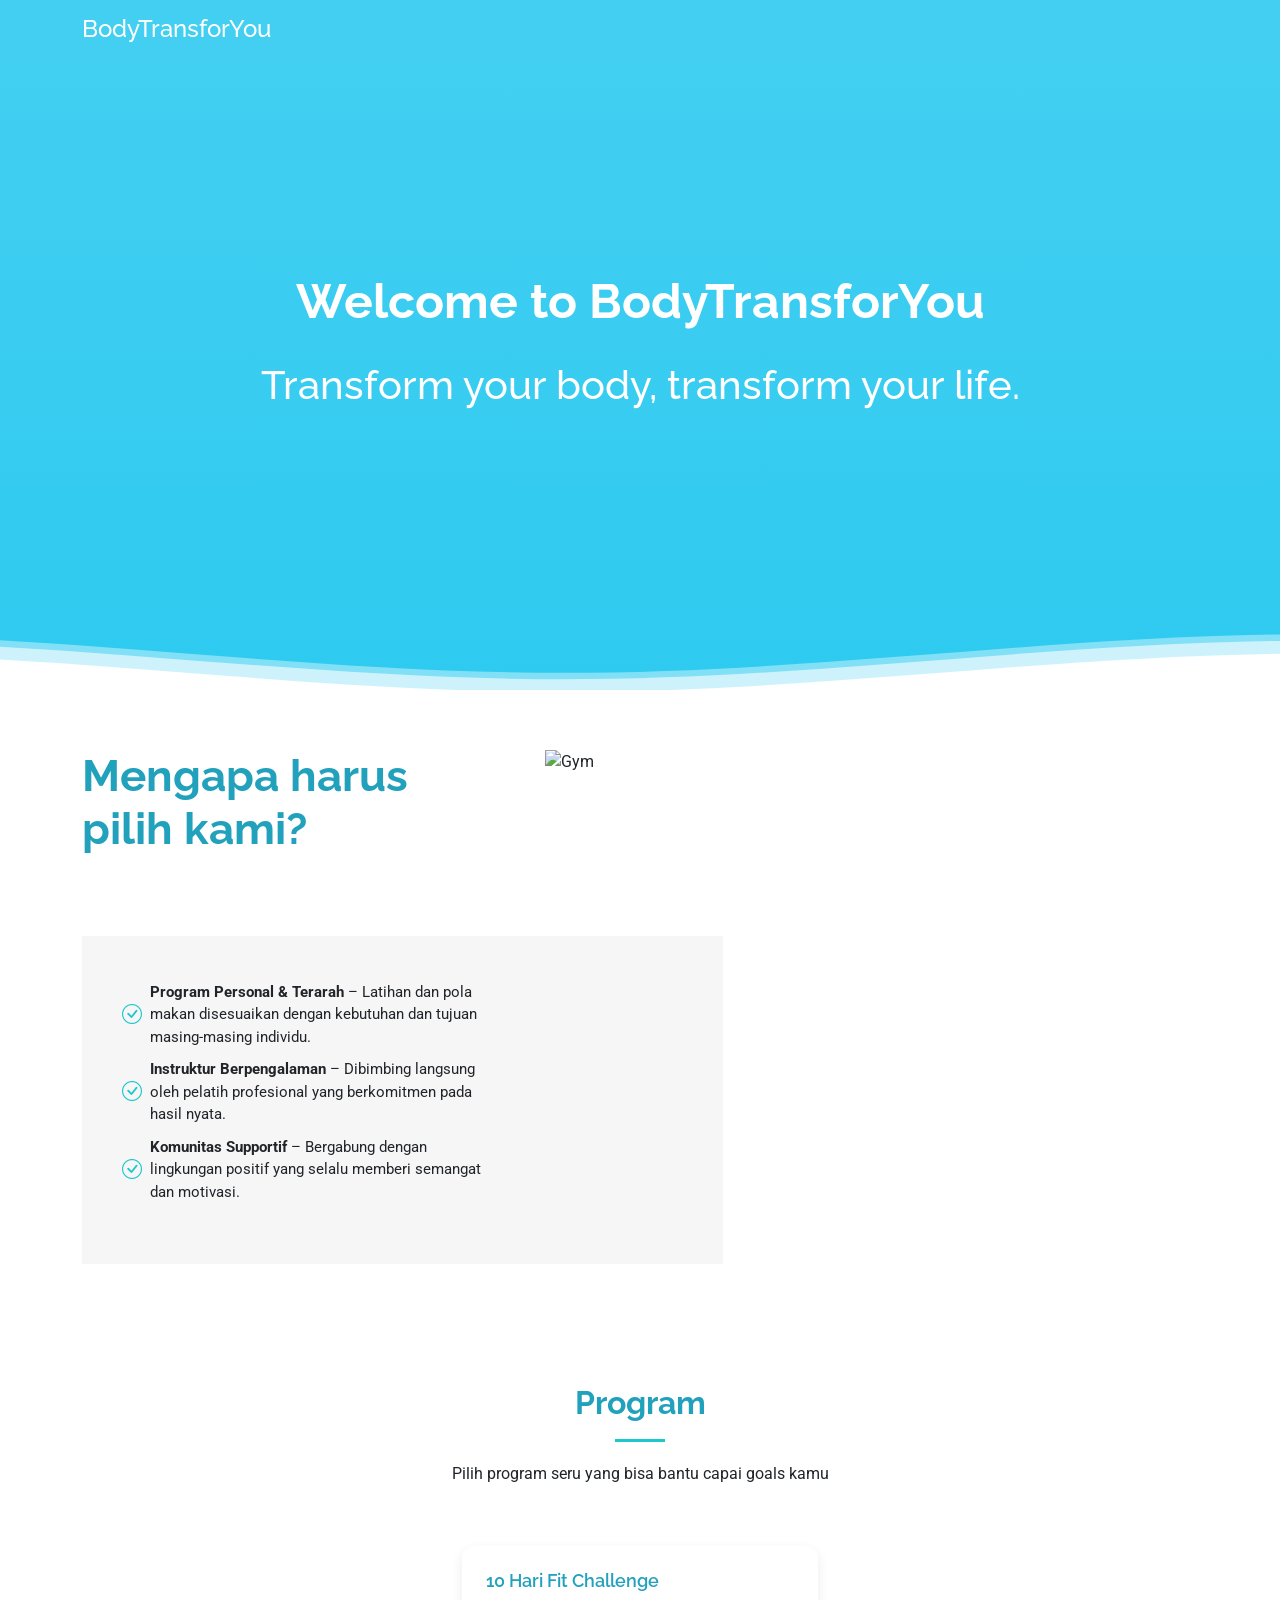
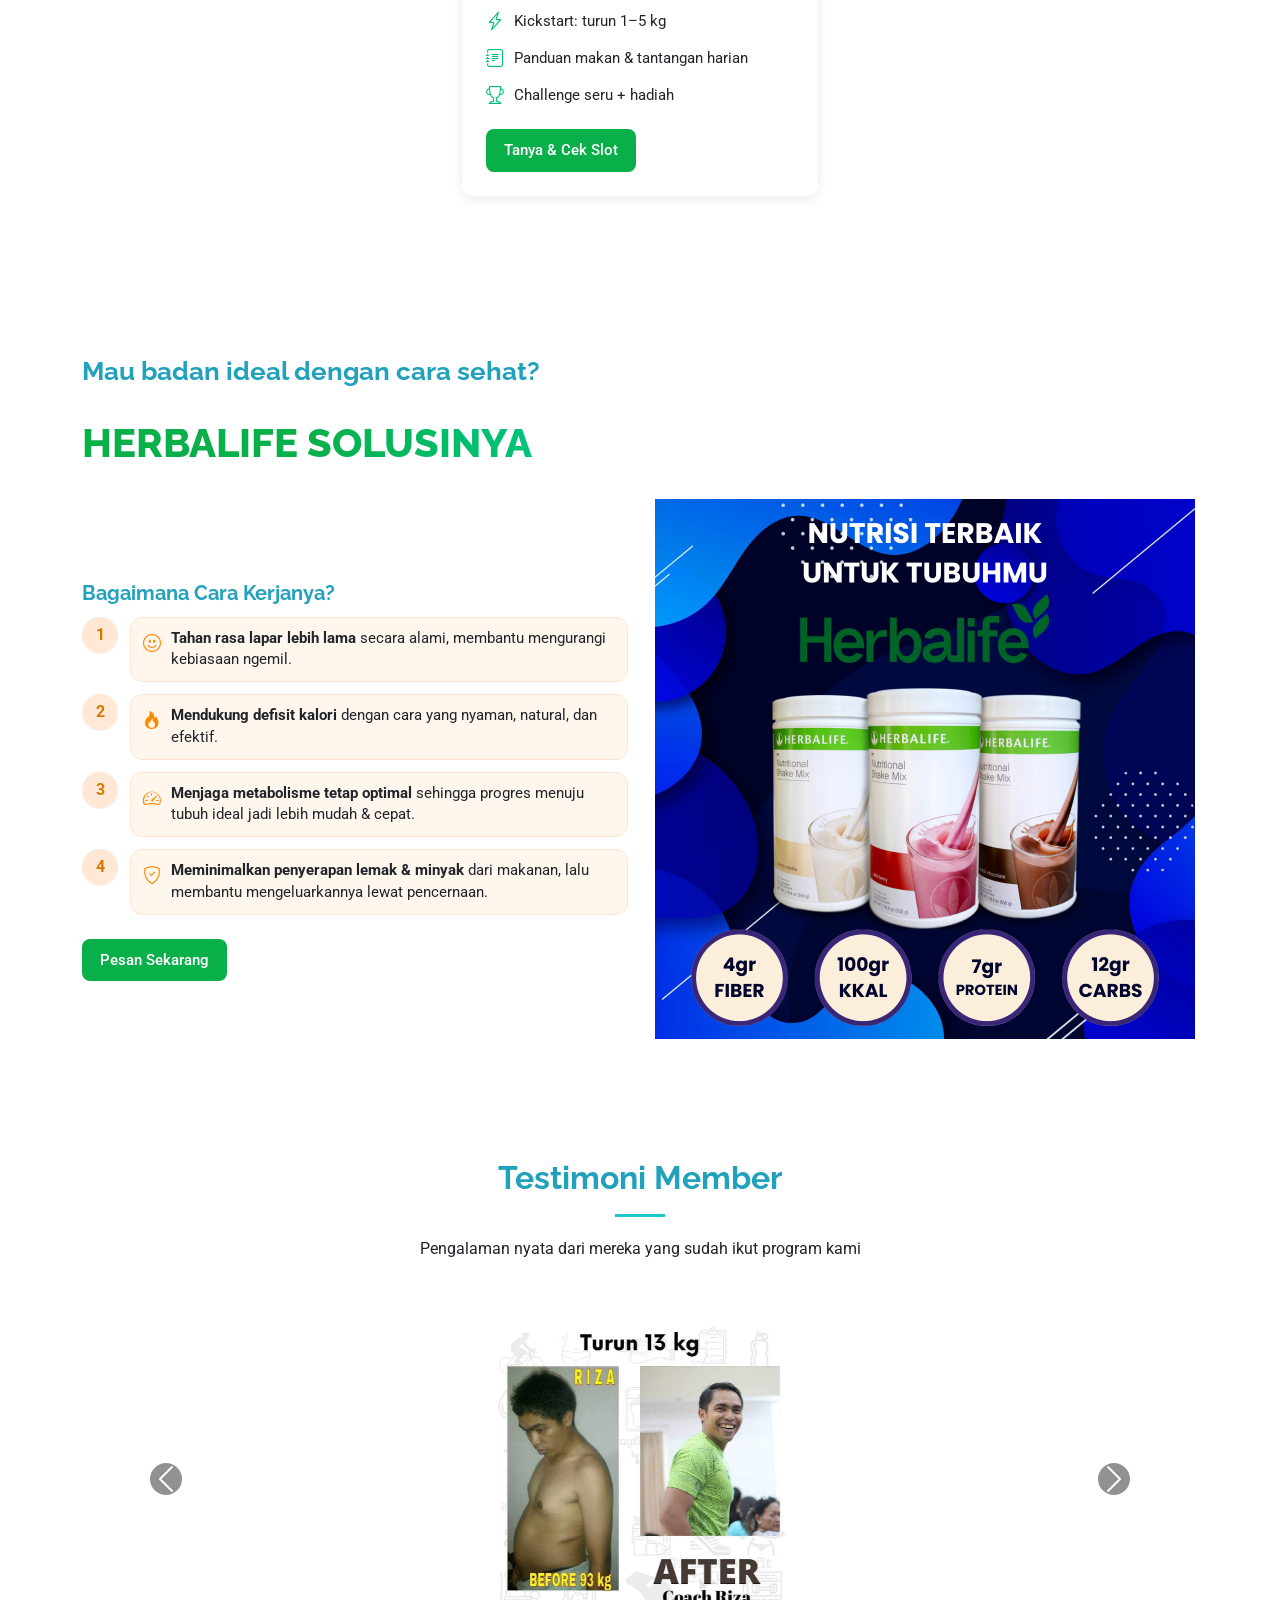
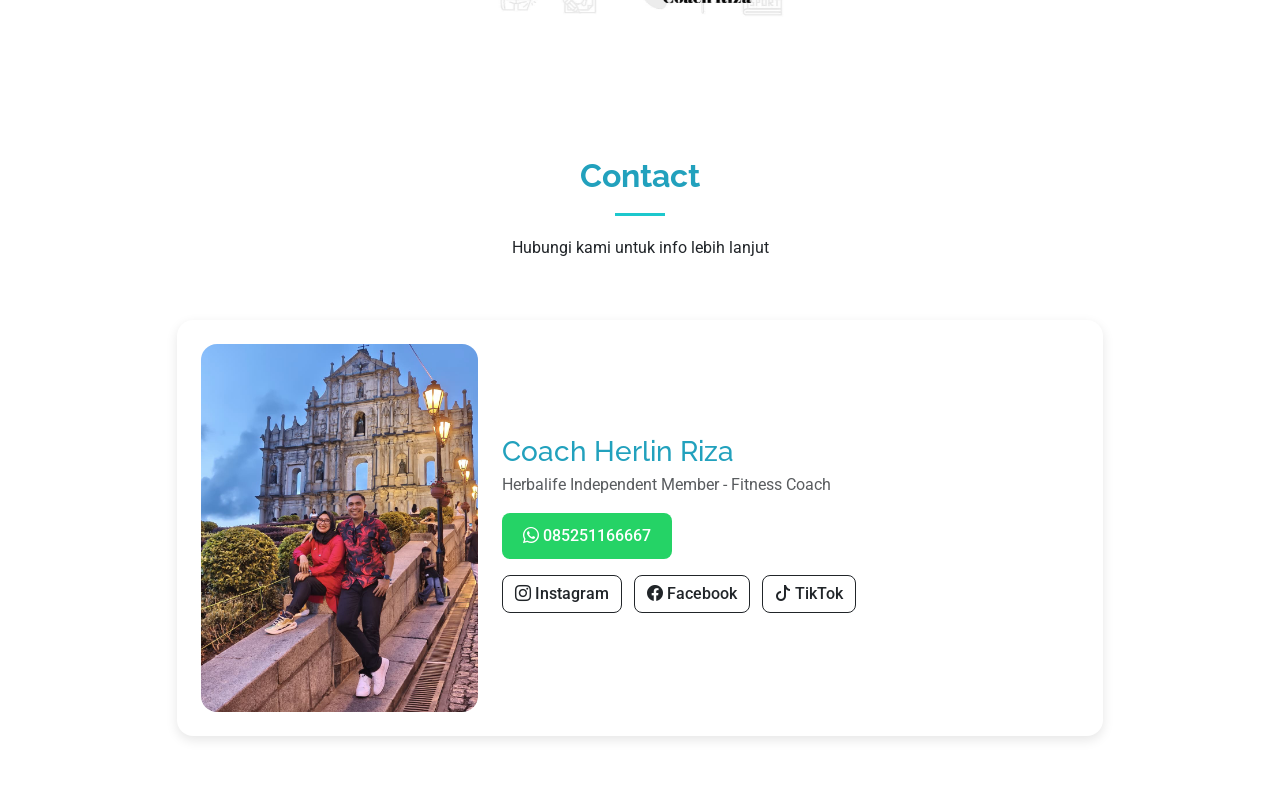
==== commit e95ff74e: "change more position" ====
--- a/index.html
+++ b/index.html
@@ -43,8 +43,6 @@
     <div class="container-fluid container-xl position-relative d-flex align-items-center justify-content-between">
 
       <a href="index.html" class="logo d-flex align-items-center">
-        <!-- Uncomment the line below if you also wish to use an image logo -->
-        <!-- <img src="assets/img/logo.png" alt=""> -->
         <h4 class="sitename">BodyTransforYou</h4>
       </a>
 
@@ -69,7 +67,6 @@
     <section id="hero" class="hero section dark-background">
 
       <div id="hero-carousel" class="container carousel carousel-fade">
-        <!-- Slide 1 -->
         <div class="carousel-item active">
           <div class="carousel-container">
             <h2 class="animate__animated animate__fadeInDown">Welcome to <span>BodyTransforYou</span></h2>
@@ -97,44 +94,34 @@
 
     <!-- About Section -->
     <section id="about" class="about section">
-
       <div class="container">
-
         <div class="row position-relative">
-
           <div class="col-lg-7 about-img" data-aos="zoom-out" data-aos-delay="200"><img src="assets/img/gym.jpg" alt="Gym"></div>
 
           <div class="col-lg-7" data-aos="fade-up" data-aos-delay="100">
             <h2 class="inner-title">Mengapa harus pilih kami?</h2>
             <div class="our-story">
-
               <ul>
                 <li><i class="bi bi-check-circle"></i> <span><b>Program Personal & Terarah</b> – Latihan dan pola makan disesuaikan dengan kebutuhan dan tujuan masing-masing individu.</span></li>
                 <li><i class="bi bi-check-circle"></i> <span><b>Instruktur Berpengalaman</b> – Dibimbing langsung oleh pelatih profesional yang berkomitmen pada hasil nyata.</span></li>
                 <li><i class="bi bi-check-circle"></i> <span><b>Komunitas Supportif</b> – Bergabung dengan lingkungan positif yang selalu memberi semangat dan motivasi.</span></li>
               </ul>
-
-            </div>
-          </div>
-
-        </div>
-      </div>
-
+            </div>
+          </div>
+
+        </div>
+      </div>
     </section><!-- /About Section -->
 
     <!-- Features 2 Section -->
     <section id="features-2" class="features section features-2">
-      <!-- Section Title -->
       <div class="container section-title" data-aos="fade-up">
         <h2>Program</h2>
         <p>Pilih program seru yang bisa bantu capai goals kamu</p>
       </div>
-      <!-- End Section Title -->
 
       <div class="container">
         <div class="row gy-4 justify-content-center">
-
-          <!-- Card Item -->
           <div class="col-lg-4 col-md-6">
             <div class="program-card" data-aos="fade-up" data-aos-delay="100">
               <h4>10 Hari Fit Challenge</h4>
@@ -146,79 +133,37 @@
               <a href="https://wa.me/6285251166667" class="btn-program">Tanya & Cek Slot</a>
             </div>
           </div>
-          <!-- End Card Item -->
-
-          <!-- Bisa ditambah card program lain di sini -->
-
         </div>
       </div>
     </section>
 
     <style>
-      .program-card {
-        background: #fff;
-        border-radius: 12px;
-        box-shadow: 0 4px 12px rgba(0, 0, 0, 0.08);
-        padding: 24px;
-        text-align: left;
-        transition: all 0.3s ease;
-      }
-
-      .program-card:hover {
-        transform: translateY(-5px);
-        box-shadow: 0 6px 16px rgba(0, 0, 0, 0.12);
-      }
-
-      .program-card h4 {
-        font-size: 18px;
-        font-weight: 600;
-        margin-bottom: 16px;
-      }
-
-      .program-card ul {
-        list-style: none;
-        padding: 0;
-        margin: 0 0 20px 0;
-      }
-
-      .program-card ul li {
-        margin-bottom: 10px;
-        font-size: 15px;
-        display: flex;
-        align-items: center;
-      }
-
-      .program-card ul li i {
-        color: #00c37a;
-        margin-right: 10px;
-        font-size: 18px;
-      }
-
-      .btn-program {
-        display: inline-block;
-        padding: 10px 18px;
-        background: #09af49;
-        color: #fff;
-        border-radius: 8px;
-        text-decoration: none;
-        font-size: 15px;
-        font-weight: 500;
-        transition: background 0.3s ease;
-      }
-
-      .btn-program:hover {
-        background: #00ff6a;
-      }
+      .program-card { background:#fff; border-radius:12px; box-shadow:0 4px 12px rgba(0,0,0,.08); padding:24px; text-align:left; transition:.3s }
+      .program-card:hover { transform:translateY(-5px); box-shadow:0 6px 16px rgba(0,0,0,.12) }
+      .program-card h4 { font-size:18px; font-weight:600; margin-bottom:16px }
+      .program-card ul { list-style:none; padding:0; margin:0 0 20px 0 }
+      .program-card ul li { margin-bottom:10px; font-size:15px; display:flex; align-items:center }
+      .program-card ul li i { color:#00c37a; margin-right:10px; font-size:18px }
+      .btn-program { display:inline-block; padding:10px 18px; background:#09af49; color:#fff; border-radius:8px; text-decoration:none; font-size:15px; font-weight:500; transition:background .3s }
+      .btn-program:hover { background:#00ff6a }
     </style>
 
     <!-- Highlight (How It Works) Section -->
     <section id="highlight" class="highlight-section">
       <div class="container" data-aos="zoom-in">
         <div class="row align-items-center g-4">
-          <!-- Left: heading + brand + how it works -->
-          <div class="col-lg-6 text-center text-lg-start">
+
             <h2 class="mb-2">Mau badan ideal dengan cara sehat?</h2>
             <h1 class="highlight-brand">Herbalife <span>SOLUSINYA</span></h1>
+
+          <!-- Image FIRST on mobile, SECOND on desktop -->
+          <div class="col-lg-6 text-center order-1 order-lg-2">
+            <img src="Nutrisi.png" width="540" height="540" alt="Nutrisi Herbalife" class="img-fluid hiw-illustration">
+          </div>
+
+          <!-- Text SECOND on mobile, FIRST on desktop -->
+          <div class="col-lg-6 text-center text-lg-start order-2 order-lg-1">
+
 
             <div class="hiw mt-4">
               <h3 class="hiw-title">Bagaimana Cara Kerjanya?</h3>
@@ -259,169 +204,70 @@
             </div>
           </div>
 
-          <!-- Right: Image -->
-          <div class="col-lg-6 text-center">
-            <img src="Nutrisi.png" width="540" height="540" alt="Nutrisi Herbalife" class="img-fluid hiw-illustration">
-          </div>
         </div>
       </div>
     </section>
 
     <style>
       /* Highlight Section */
-      .highlight-section {
-        padding: 60px 20px;
-        border-radius: 12px;
-        margin-top: 40px;
-      }
-
-      .highlight-section h2 {
-        font-size: 26px;
-        font-weight: 700;
-        margin-bottom: 6px;
-      }
-
-      .highlight-brand {
-        font-size: 40px;
-        font-weight: 800;
-        color: #09af49;
-        text-transform: uppercase;
-      }
-
-      .highlight-brand span {
-        background: linear-gradient(90deg, #09af49, #00c37a);
-        -webkit-background-clip: text;
-        color: transparent;
-      }
+      .highlight-section { padding:60px 20px; border-radius:12px; margin-top:40px }
+      .highlight-section h2 { font-size:26px; font-weight:700; margin-bottom:6px }
+      .highlight-brand { font-size:40px; font-weight:800; color:#09af49; text-transform:uppercase }
+      .highlight-brand span { background:linear-gradient(90deg,#09af49,#00c37a); -webkit-background-clip:text; color:transparent }
 
       /* How it works */
-      .hiw-title {
-        font-size: 20px;
-        font-weight: 700;
-        margin: 16px 0 12px;
-      }
-
-      .hiw-list {
-        counter-reset: num;
-        list-style: none;
-        padding: 0;
-        margin: 0;
-      }
-
-      .hiw-list li {
-        display: flex;
-        align-items: flex-start;
-        gap: 12px;
-        margin-bottom: 12px;
-      }
-
-      .hiw-badge {
-        min-width: 36px;
-        height: 36px;
-        border-radius: 50%;
-        background: #ffe8d6;
-        color: #d57a00;
-        font-weight: 700;
-        display: flex;
-        align-items: center;
-        justify-content: center;
-        box-shadow: 0 1px 0 rgba(0, 0, 0, .05);
-      }
-
-      .hiw-item {
-        flex: 1;
-        background: #fff6ee;
-        border: 1px solid #ffe3cf;
-        padding: 10px 12px;
-        border-radius: 12px;
-        display: flex;
-        gap: 10px;
-        align-items: flex-start;
-      }
-
-      .hiw-item i {
-        font-size: 18px;
-        color: #ff8a00;
-        margin-top: 2px;
-      }
-
-      .hiw-item p {
-        margin: 0;
-        font-size: 15px;
-        line-height: 1.45;
-      }
+      .hiw-title { font-size:20px; font-weight:700; margin:16px 0 12px }
+      .hiw-list { list-style:none; padding:0; margin:0 }
+      .hiw-list li { display:flex; align-items:flex-start; gap:12px; margin-bottom:12px }
+      .hiw-badge { min-width:36px; height:36px; border-radius:50%; background:#ffe8d6; color:#d57a00; font-weight:700; display:flex; align-items:center; justify-content:center; box-shadow:0 1px 0 rgba(0,0,0,.05) }
+      .hiw-item { flex:1; background:#fff6ee; border:1px solid #ffe3cf; padding:10px 12px; border-radius:12px; display:flex; gap:10px; align-items:flex-start }
+      .hiw-item i { font-size:18px; color:#ff8a00; margin-top:2px }
+      .hiw-item p { margin:0; font-size:15px; line-height:1.45 }
 
       /* Image */
-      .hiw-illustration {
-        max-width: 540px;
-        width: 100%;
-        height: auto;
-      }
+      .hiw-illustration { max-width:540px; width:100%; height:auto }
 
       /* Responsive tweaks */
-      @media (max-width: 991.98px) {
-        .highlight-brand {
-          font-size: 32px;
-        }
-
-        .hiw-item p {
-          font-size: 14px;
-        }
+      @media (max-width: 991.98px){
+        .highlight-brand { font-size:32px }
+        .hiw-item p { font-size:14px }
+        /* ruang bawah gambar saat mobile */
+        .hiw-illustration { margin-bottom:12px }
       }
     </style>
 
     <section id="testimonials" class="testimonials section">
-
-      <!-- Section Title -->
       <div class="container section-title" data-aos="fade-up">
         <h2>Testimoni Member</h2>
         <p>Pengalaman nyata dari mereka yang sudah ikut program kami</p>
       </div>
-      <!-- End Section Title -->
 
       <div class="container" data-aos="fade-up" data-aos-delay="100">
-
         <div id="testimonialCarousel" class="carousel slide" data-bs-ride="carousel">
-
           <div class="carousel-inner text-center">
-
-            <!-- Item 1 -->
             <div class="carousel-item active">
               <img src="assets/img/member7.jpeg" class="rounded-rectangle mb-3" alt="Member 1">
             </div>
-
-            <!-- Item 2 -->
             <div class="carousel-item">
               <img src="assets/img/member8.jpeg" class="rounded-rectangle mb-3" alt="Member 2">
             </div>
-
-            <!-- Item 3 -->
             <div class="carousel-item">
               <img src="assets/img/member3.jpeg" class="rounded-rectangle mb-3" alt="Member 3">
             </div>
-
-            <!-- Item 4 -->
             <div class="carousel-item">
               <img src="assets/img/member5.jpeg" class="rounded-rectangle mb-3" alt="Member 4">
             </div>
-
-            <!-- Item 5 -->
             <div class="carousel-item">
               <img src="assets/img/member6.jpeg" class="rounded-rectangle mb-3" alt="Member 5">
             </div>
-
             <div class="carousel-item">
               <img src="assets/img/member2.jpeg" class="rounded-rectangle mb-3" alt="Member 6">
             </div>
-
-            <!-- Item 5 -->
             <div class="carousel-item">
               <img src="assets/img/member4.jpeg" class="rounded-rectangle mb-3" alt="Member 7">
             </div>
-
-          </div>
-
-          <!-- Carousel controls -->
+          </div>
+
           <button class="carousel-control-prev" type="button" data-bs-target="#testimonialCarousel" data-bs-slide="prev">
             <span class="carousel-control-prev-icon bg-dark rounded-circle p-3" aria-hidden="true"></span>
             <span class="visually-hidden">Previous</span>
@@ -433,54 +279,35 @@
           </button>
 
         </div>
-
-      </div>
-    </section>
-
-    <!-- Tambahkan CSS agar semua gambar seragam -->
+      </div>
+    </section>
+
     <style>
-      .rounded-rectangle {
-        width: 400px;
-        height: 300px;
-        object-fit: contain;
-      }
-
-      .mobile-nav-toggle {
-        display: none !important;
-      }
+      .rounded-rectangle { width:400px; height:300px; object-fit:contain }
+      .mobile-nav-toggle { display:none !important }
     </style>
 
     <!-- Contact Section -->
     <section id="contact" class="contact section">
-
-      <!-- Section Title -->
       <div class="container section-title" data-aos="fade-up">
         <h2>Contact</h2>
         <p>Hubungi kami untuk info lebih lanjut</p>
-      </div><!-- End Section Title -->
+      </div>
       <div class="container" data-aos="fade-up" data-aos-delay="100">
         <div class="row justify-content-center">
           <div class="col-lg-10">
             <div class="contact-card p-4">
-
               <div class="row align-items-center">
-                <!-- Foto -->
                 <div class="col-md-4 text-center mb-3 mb-md-0">
                   <img src="assets/img/FotoCoach.jpeg" alt="Coach Herlin Riza" class="img-fluid contact-photo">
                 </div>
-
-                <!-- Info -->
                 <div class="col-md-8">
                   <div class="contact-info">
                     <h3 class="mb-1">Coach Herlin Riza</h3>
                     <p class="text-muted mb-3">Herbalife Independent Member - Fitness Coach</p>
-
-                    <!-- WhatsApp -->
                     <a href="https://wa.me/6285251166667" target="_blank" class="btn btn-whatsapp mb-3">
                       <i class="bi bi-whatsapp"></i> 085251166667
                     </a>
-
-                    <!-- Social Media -->
                     <div class="social-links">
                       <a href="https://www.instagram.com/sahabat.sejati.official?utm_source=qr&igsh=MWxsd29iMXllOGlocg==" class="btn btn-outline-dark me-2"><i class="bi bi-instagram"></i> Instagram</a>
                       <a href="https://www.facebook.com/share/16jVmUwedt/" class="btn btn-outline-dark me-2"><i class="bi bi-facebook"></i> Facebook</a>
@@ -497,56 +324,23 @@
     </section>
 
     <style>
-      .contact-card {
-        background: #fff;
-        border-radius: 16px;
-        box-shadow: 0 4px 12px rgba(0, 0, 0, 0.1);
-      }
-
-      .contact-photo {
-        width: 100%;
-        max-width: 320px;
-        border-radius: 16px;
-        object-fit: cover;
-      }
-
-      .btn-whatsapp {
-        display: inline-block;
-        background: #25d366;
-        color: #fff;
-        padding: 10px 20px;
-        border-radius: 8px;
-        text-decoration: none;
-        font-weight: 500;
-        transition: 0.3s;
-      }
-
-      .btn-whatsapp:hover {
-        background: #1ebe5d;
-      }
-
-      .social-links .btn {
-        border-radius: 8px;
-        font-weight: 500;
-        margin-bottom: 8px;
-      }
+      .contact-card { background:#fff; border-radius:16px; box-shadow:0 4px 12px rgba(0,0,0,.1) }
+      .contact-photo { width:100%; max-width:320px; border-radius:16px; object-fit:cover }
+      .btn-whatsapp { display:inline-block; background:#25d366; color:#fff; padding:10px 20px; border-radius:8px; text-decoration:none; font-weight:500; transition:.3s }
+      .btn-whatsapp:hover { background:#1ebe5d }
+      .social-links .btn { border-radius:8px; font-weight:500; margin-bottom:8px }
     </style>
 
   </main>
 
-  <!-- Scroll Top -->
   <a href="#" id="scroll-top" class="scroll-top d-flex align-items-center justify-content-center"><i class="bi bi-arrow-up-short"></i></a>
 
-  <!-- Vendor JS Files -->
   <script src="assets/vendor/bootstrap/js/bootstrap.bundle.min.js"></script>
   <script src="assets/vendor/php-email-form/validate.js"></script>
   <script src="assets/vendor/aos/aos.js"></script>
   <script src="assets/vendor/glightbox/js/glightbox.min.js"></script>
   <script src="assets/vendor/swiper/swiper-bundle.min.js"></script>
-
-  <!-- Main JS File -->
   <script src="assets/js/main.js"></script>
 
 </body>
-
 </html>
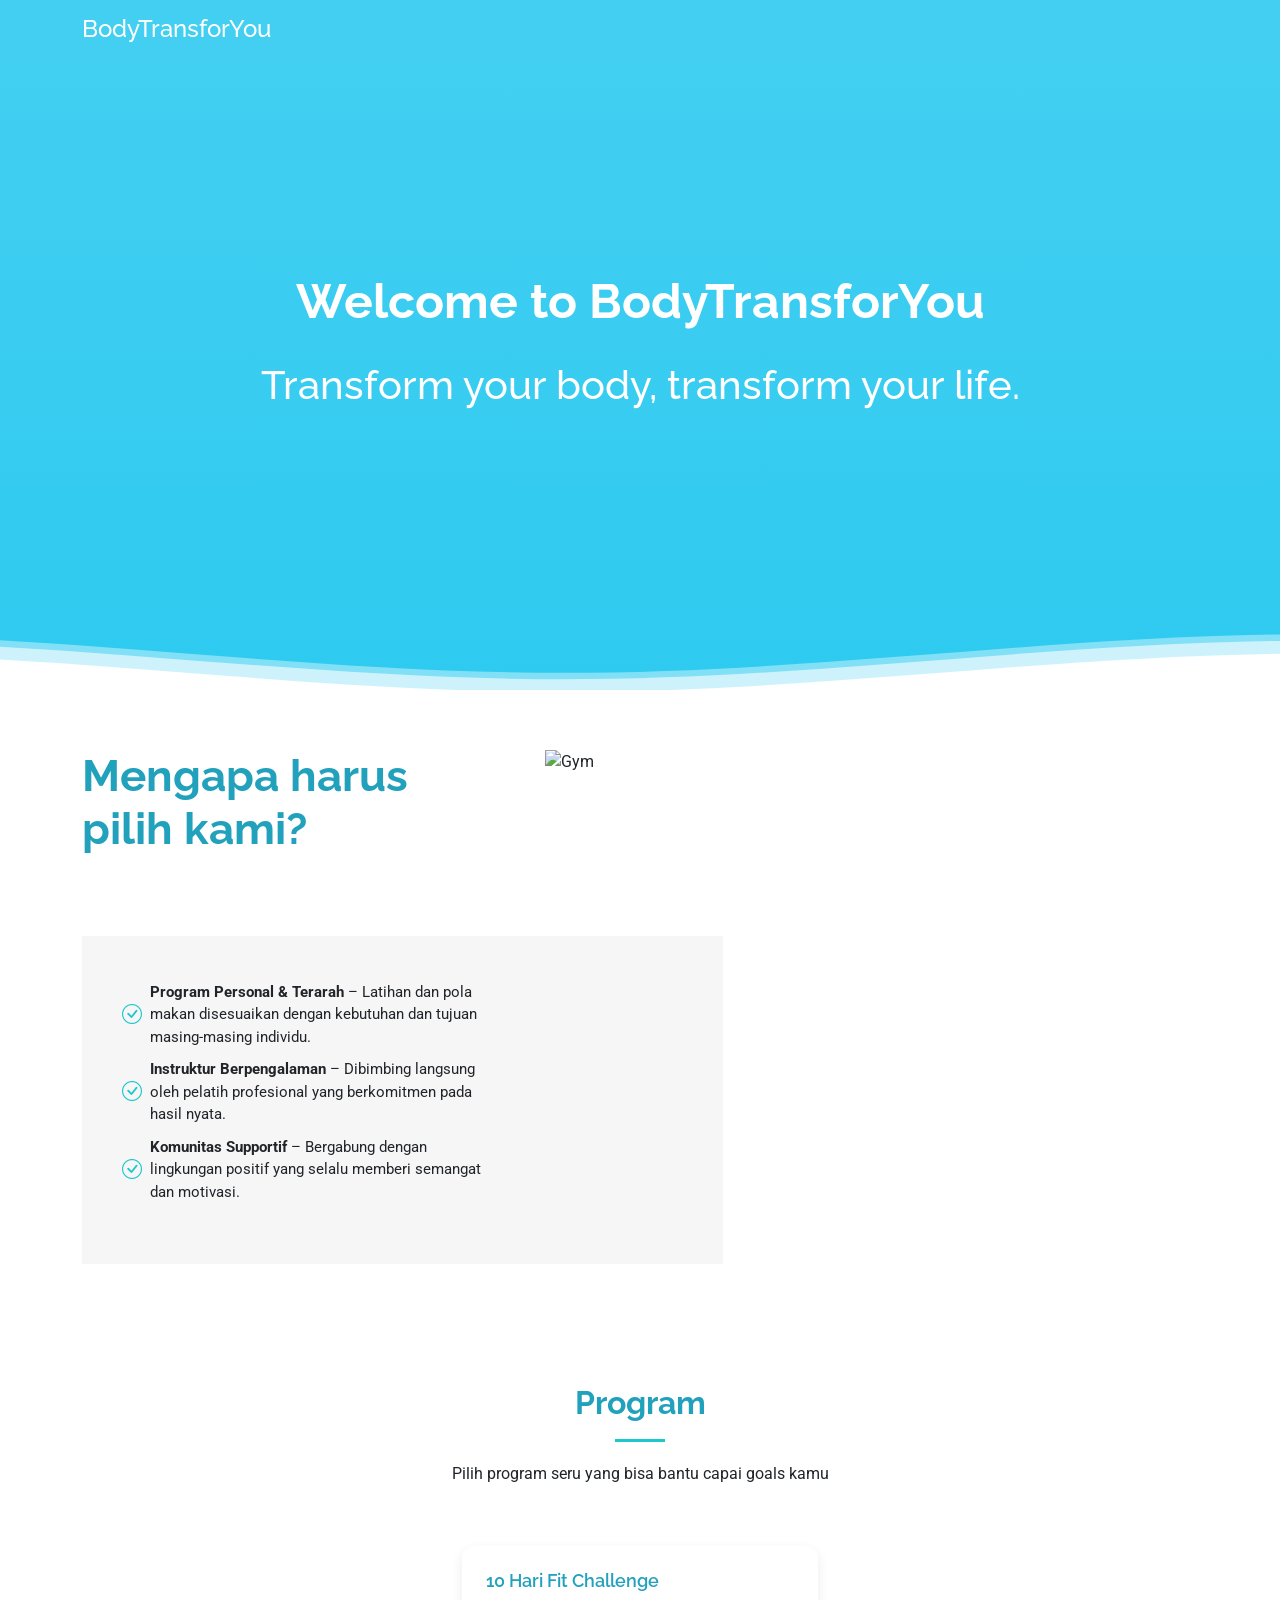
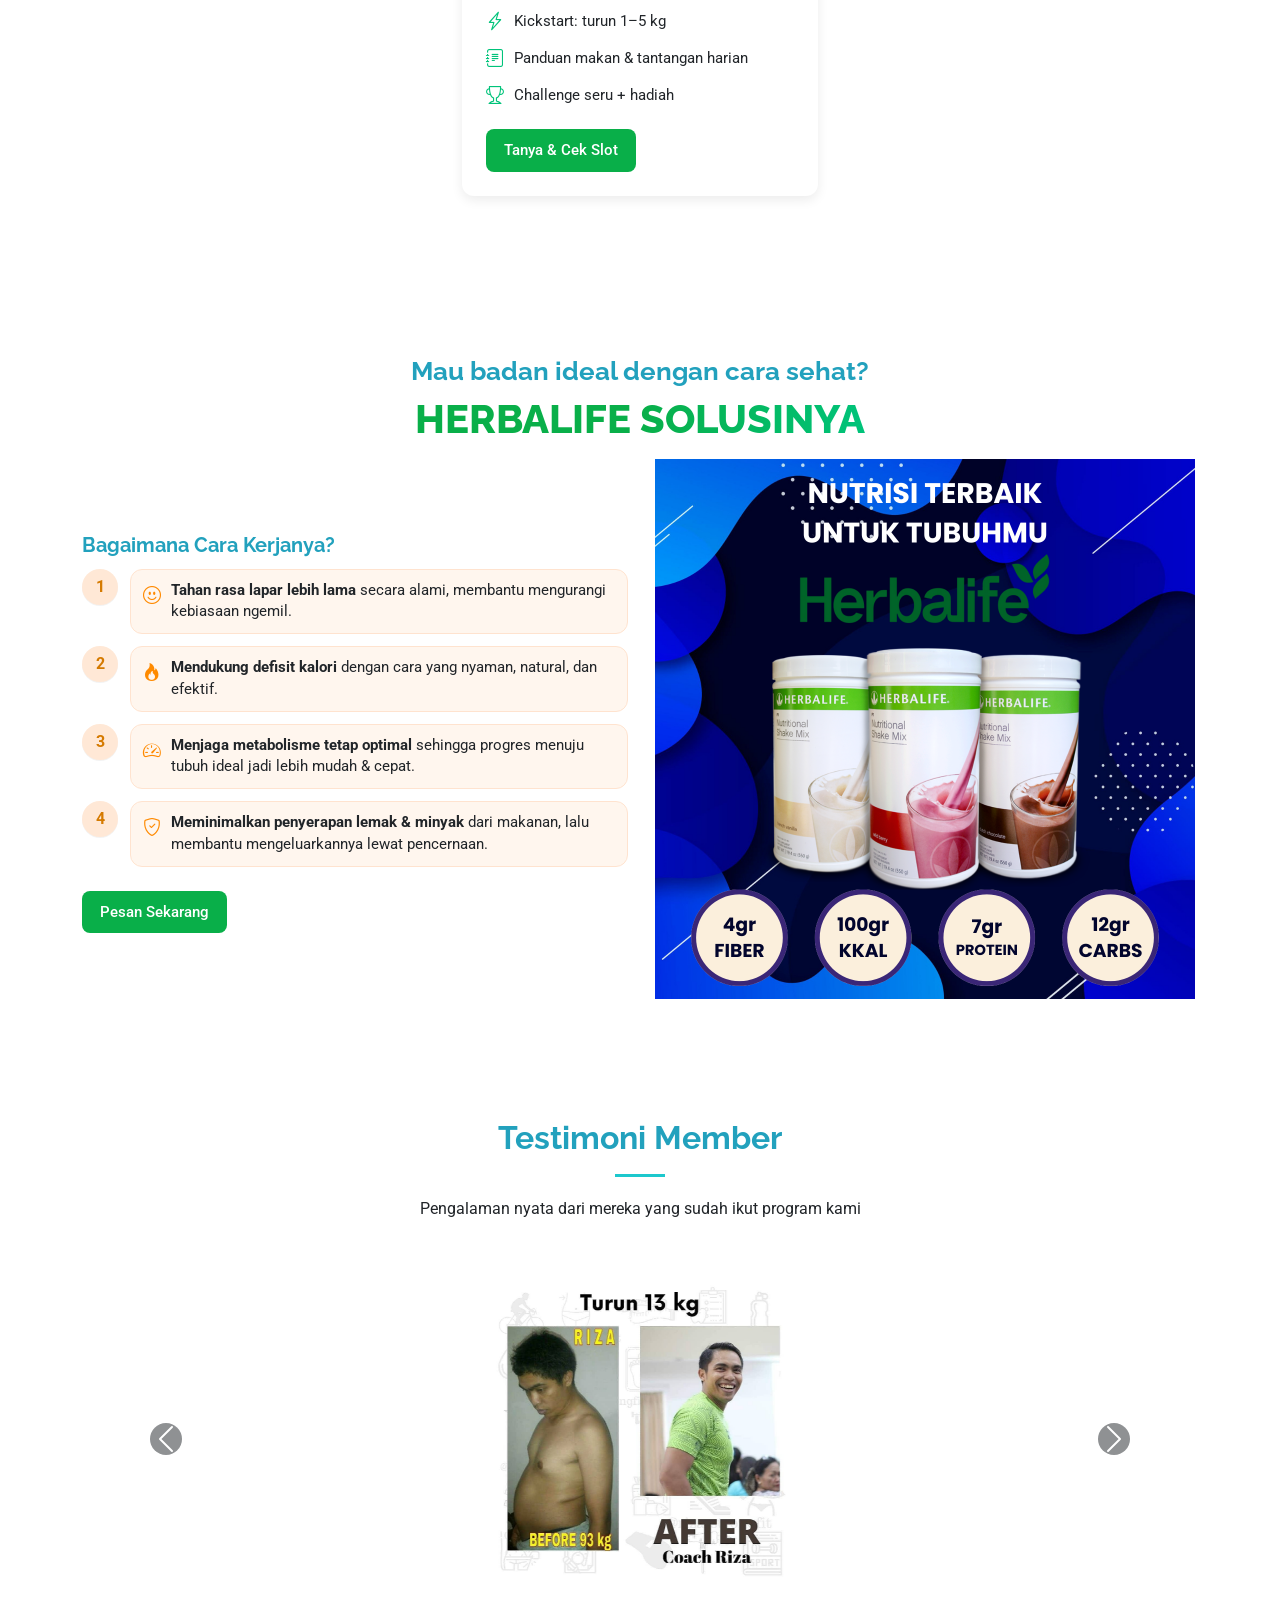
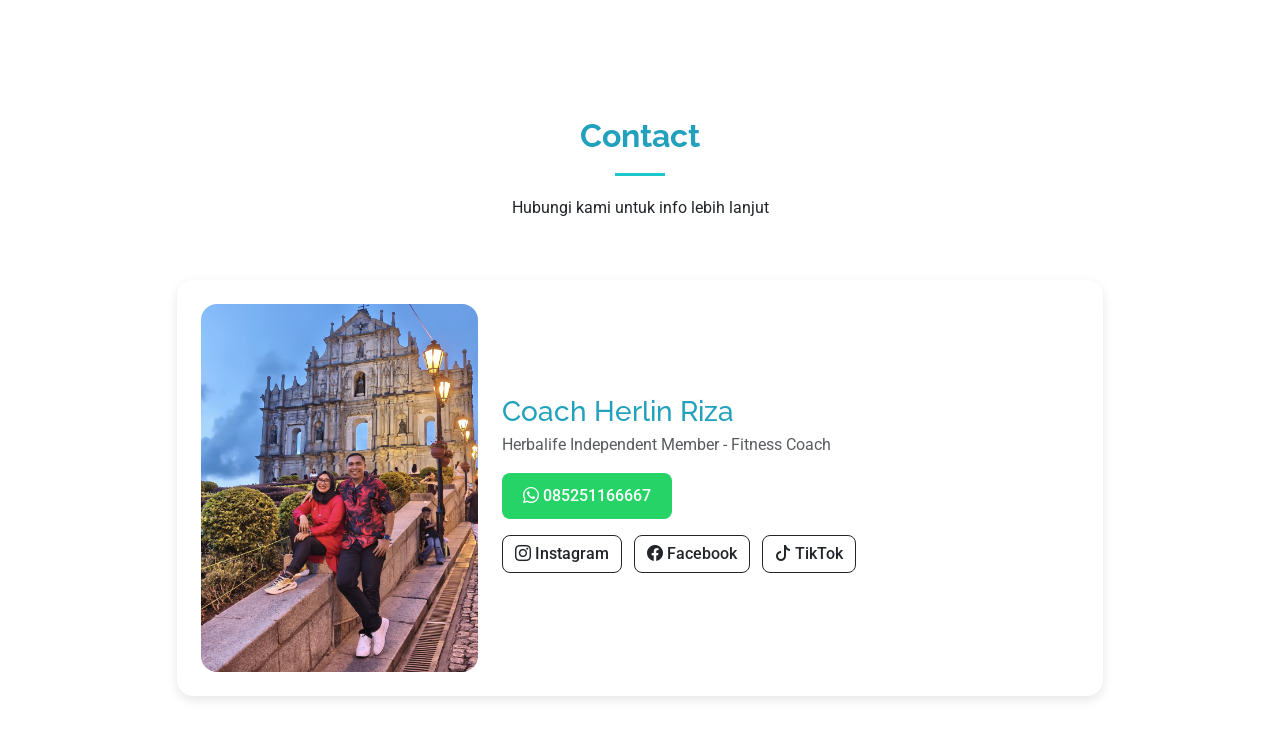
==== commit 40071a65: "update posisi" ====
--- a/index.html
+++ b/index.html
@@ -151,11 +151,13 @@
     <!-- Highlight (How It Works) Section -->
     <section id="highlight" class="highlight-section">
       <div class="container" data-aos="zoom-in">
+        <!-- CENTERED HEADINGS -->
+        <div class="text-center mb-3">
+          <h2 class="mb-2">Mau badan ideal dengan cara sehat?</h2>
+          <h1 class="highlight-brand">Herbalife <span>SOLUSINYA</span></h1>
+        </div>
+
         <div class="row align-items-center g-4">
-
-            <h2 class="mb-2">Mau badan ideal dengan cara sehat?</h2>
-            <h1 class="highlight-brand">Herbalife <span>SOLUSINYA</span></h1>
-
           <!-- Image FIRST on mobile, SECOND on desktop -->
           <div class="col-lg-6 text-center order-1 order-lg-2">
             <img src="Nutrisi.png" width="540" height="540" alt="Nutrisi Herbalife" class="img-fluid hiw-illustration">
@@ -163,10 +165,8 @@
 
           <!-- Text SECOND on mobile, FIRST on desktop -->
           <div class="col-lg-6 text-center text-lg-start order-2 order-lg-1">
-
-
-            <div class="hiw mt-4">
-              <h3 class="hiw-title">Bagaimana Cara Kerjanya?</h3>
+            <div class="hiw mt-2">
+              <h3 class="hiw-title text-center text-lg-start">Bagaimana Cara Kerjanya?</h3>
               <ol class="hiw-list">
                 <li>
                   <div class="hiw-badge">1</div>
@@ -216,7 +216,7 @@
       .highlight-brand span { background:linear-gradient(90deg,#09af49,#00c37a); -webkit-background-clip:text; color:transparent }
 
       /* How it works */
-      .hiw-title { font-size:20px; font-weight:700; margin:16px 0 12px }
+      .hiw-title { font-size:20px; font-weight:700; margin:8px 0 12px }
       .hiw-list { list-style:none; padding:0; margin:0 }
       .hiw-list li { display:flex; align-items:flex-start; gap:12px; margin-bottom:12px }
       .hiw-badge { min-width:36px; height:36px; border-radius:50%; background:#ffe8d6; color:#d57a00; font-weight:700; display:flex; align-items:center; justify-content:center; box-shadow:0 1px 0 rgba(0,0,0,.05) }
@@ -231,8 +231,7 @@
       @media (max-width: 991.98px){
         .highlight-brand { font-size:32px }
         .hiw-item p { font-size:14px }
-        /* ruang bawah gambar saat mobile */
-        .hiw-illustration { margin-bottom:12px }
+        .hiw-illustration { margin-bottom:12px } /* space under image on mobile */
       }
     </style>
 
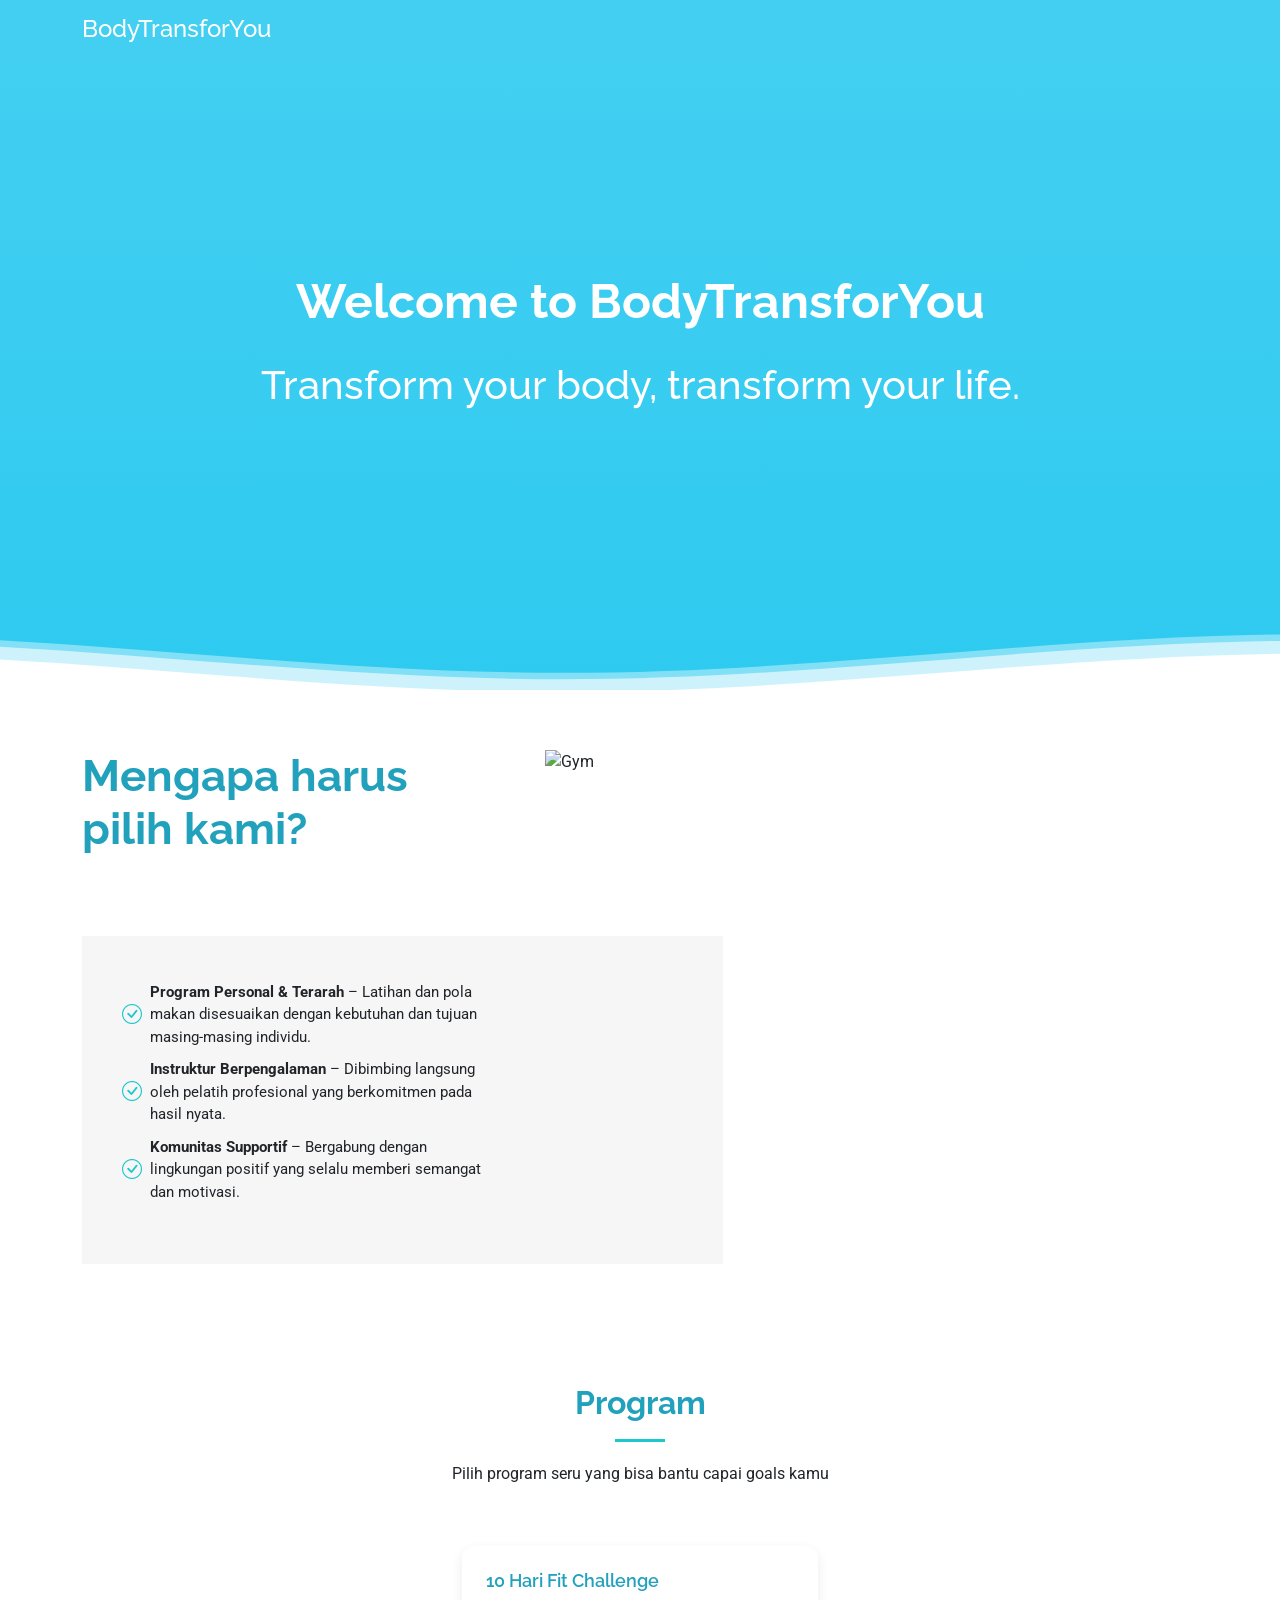
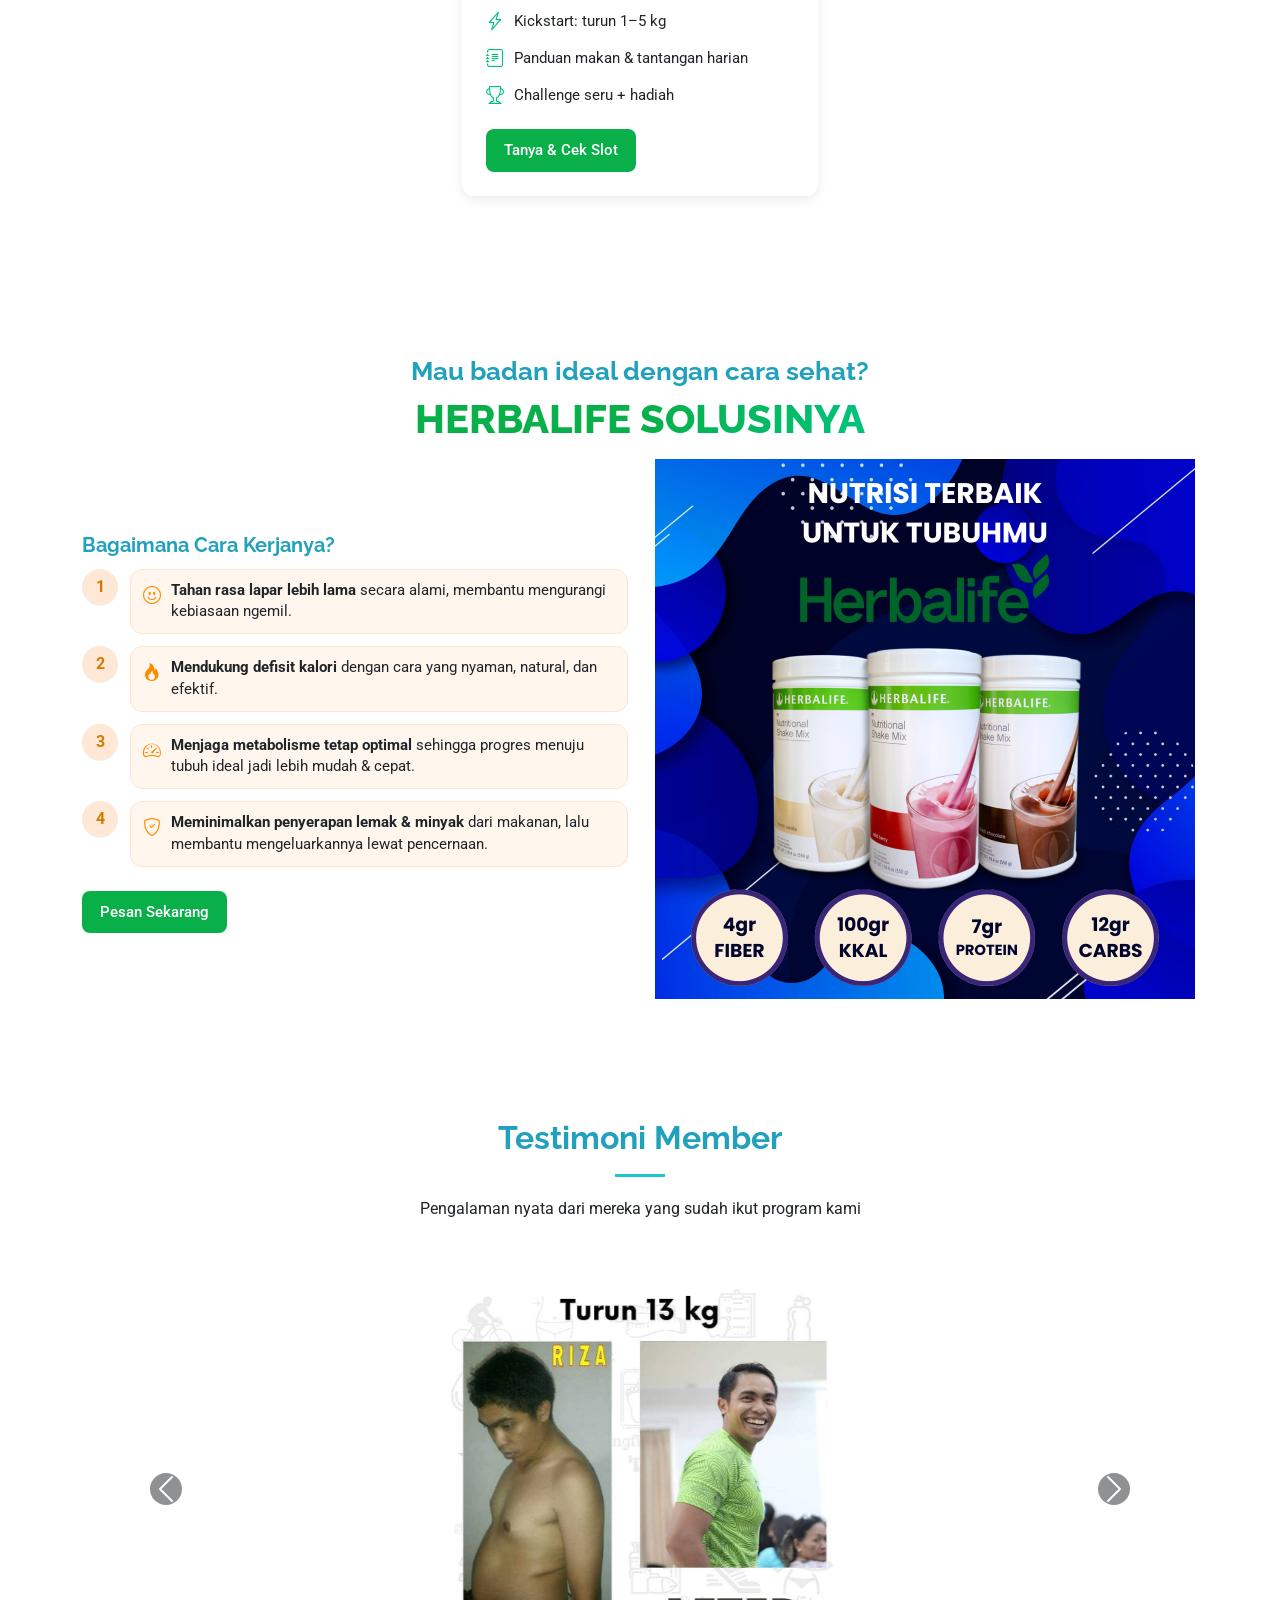
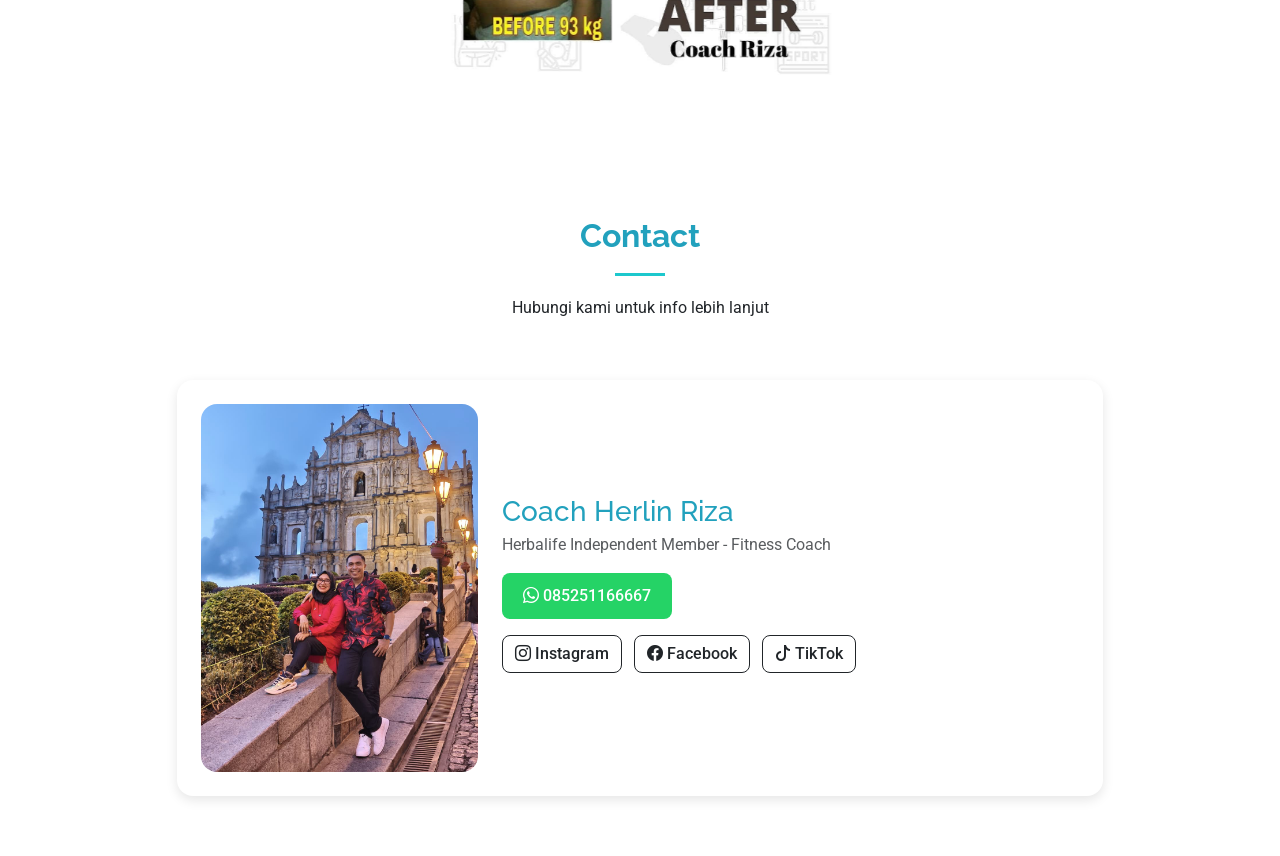
==== commit a59d5568: "fix position again" ====
--- a/index.html
+++ b/index.html
@@ -27,14 +27,6 @@
 
   <!-- Main CSS File -->
   <link href="assets/css/main.css" rel="stylesheet">
-
-  <!-- =======================================================
-  * Template Name: Avilon
-  * Template URL: https://bootstrapmade.com/avilon-bootstrap-landing-page-template/
-  * Updated: Aug 07 2024 with Bootstrap v5.3.3
-  * Author: BootstrapMade.com
-  * License: https://bootstrapmade.com/license/
-  ======================================================== -->
 </head>
 
 <body class="index-page">
@@ -151,19 +143,16 @@
     <!-- Highlight (How It Works) Section -->
     <section id="highlight" class="highlight-section">
       <div class="container" data-aos="zoom-in">
-        <!-- CENTERED HEADINGS -->
         <div class="text-center mb-3">
           <h2 class="mb-2">Mau badan ideal dengan cara sehat?</h2>
           <h1 class="highlight-brand">Herbalife <span>SOLUSINYA</span></h1>
         </div>
 
         <div class="row align-items-center g-4">
-          <!-- Image FIRST on mobile, SECOND on desktop -->
           <div class="col-lg-6 text-center order-1 order-lg-2">
             <img src="Nutrisi.png" width="540" height="540" alt="Nutrisi Herbalife" class="img-fluid hiw-illustration">
           </div>
 
-          <!-- Text SECOND on mobile, FIRST on desktop -->
           <div class="col-lg-6 text-center text-lg-start order-2 order-lg-1">
             <div class="hiw mt-2">
               <h3 class="hiw-title text-center text-lg-start">Bagaimana Cara Kerjanya?</h3>
@@ -231,7 +220,7 @@
       @media (max-width: 991.98px){
         .highlight-brand { font-size:32px }
         .hiw-item p { font-size:14px }
-        .hiw-illustration { margin-bottom:12px } /* space under image on mobile */
+        .hiw-illustration { margin-bottom:12px }
       }
     </style>
 
@@ -245,25 +234,25 @@
         <div id="testimonialCarousel" class="carousel slide" data-bs-ride="carousel">
           <div class="carousel-inner text-center">
             <div class="carousel-item active">
-              <img src="assets/img/member7.jpeg" class="rounded-rectangle mb-3" alt="Member 1">
-            </div>
-            <div class="carousel-item">
-              <img src="assets/img/member8.jpeg" class="rounded-rectangle mb-3" alt="Member 2">
-            </div>
-            <div class="carousel-item">
-              <img src="assets/img/member3.jpeg" class="rounded-rectangle mb-3" alt="Member 3">
-            </div>
-            <div class="carousel-item">
-              <img src="assets/img/member5.jpeg" class="rounded-rectangle mb-3" alt="Member 4">
-            </div>
-            <div class="carousel-item">
-              <img src="assets/img/member6.jpeg" class="rounded-rectangle mb-3" alt="Member 5">
-            </div>
-            <div class="carousel-item">
-              <img src="assets/img/member2.jpeg" class="rounded-rectangle mb-3" alt="Member 6">
-            </div>
-            <div class="carousel-item">
-              <img src="assets/img/member4.jpeg" class="rounded-rectangle mb-3" alt="Member 7">
+              <img src="assets/img/member7.jpeg" class="rounded-rectangle mb-3 d-block mx-auto" alt="Member 1">
+            </div>
+            <div class="carousel-item">
+              <img src="assets/img/member8.jpeg" class="rounded-rectangle mb-3 d-block mx-auto" alt="Member 2">
+            </div>
+            <div class="carousel-item">
+              <img src="assets/img/member3.jpeg" class="rounded-rectangle mb-3 d-block mx-auto" alt="Member 3">
+            </div>
+            <div class="carousel-item">
+              <img src="assets/img/member5.jpeg" class="rounded-rectangle mb-3 d-block mx-auto" alt="Member 4">
+            </div>
+            <div class="carousel-item">
+              <img src="assets/img/member6.jpeg" class="rounded-rectangle mb-3 d-block mx-auto" alt="Member 5">
+            </div>
+            <div class="carousel-item">
+              <img src="assets/img/member2.jpeg" class="rounded-rectangle mb-3 d-block mx-auto" alt="Member 6">
+            </div>
+            <div class="carousel-item">
+              <img src="assets/img/member4.jpeg" class="rounded-rectangle mb-3 d-block mx-auto" alt="Member 7">
             </div>
           </div>
 
@@ -281,8 +270,25 @@
       </div>
     </section>
 
+    <!-- ✅ FIXED CSS: scope flex to visible slides only; keep images responsive -->
     <style>
-      .rounded-rectangle { width:400px; height:300px; object-fit:contain }
+      /* Only center visible slides; don't override hidden ones */
+      #testimonialCarousel .carousel-item.active,
+      #testimonialCarousel .carousel-item-next,
+      #testimonialCarousel .carousel-item-prev{
+        display:flex;
+        justify-content:center;
+        align-items:center;
+      }
+
+      /* Responsive image sizing; keep aspect ratio */
+      .rounded-rectangle{
+        width:min(400px, 90vw);
+        height:auto;
+        object-fit:contain;
+        display:block;
+      }
+
       .mobile-nav-toggle { display:none !important }
     </style>
 
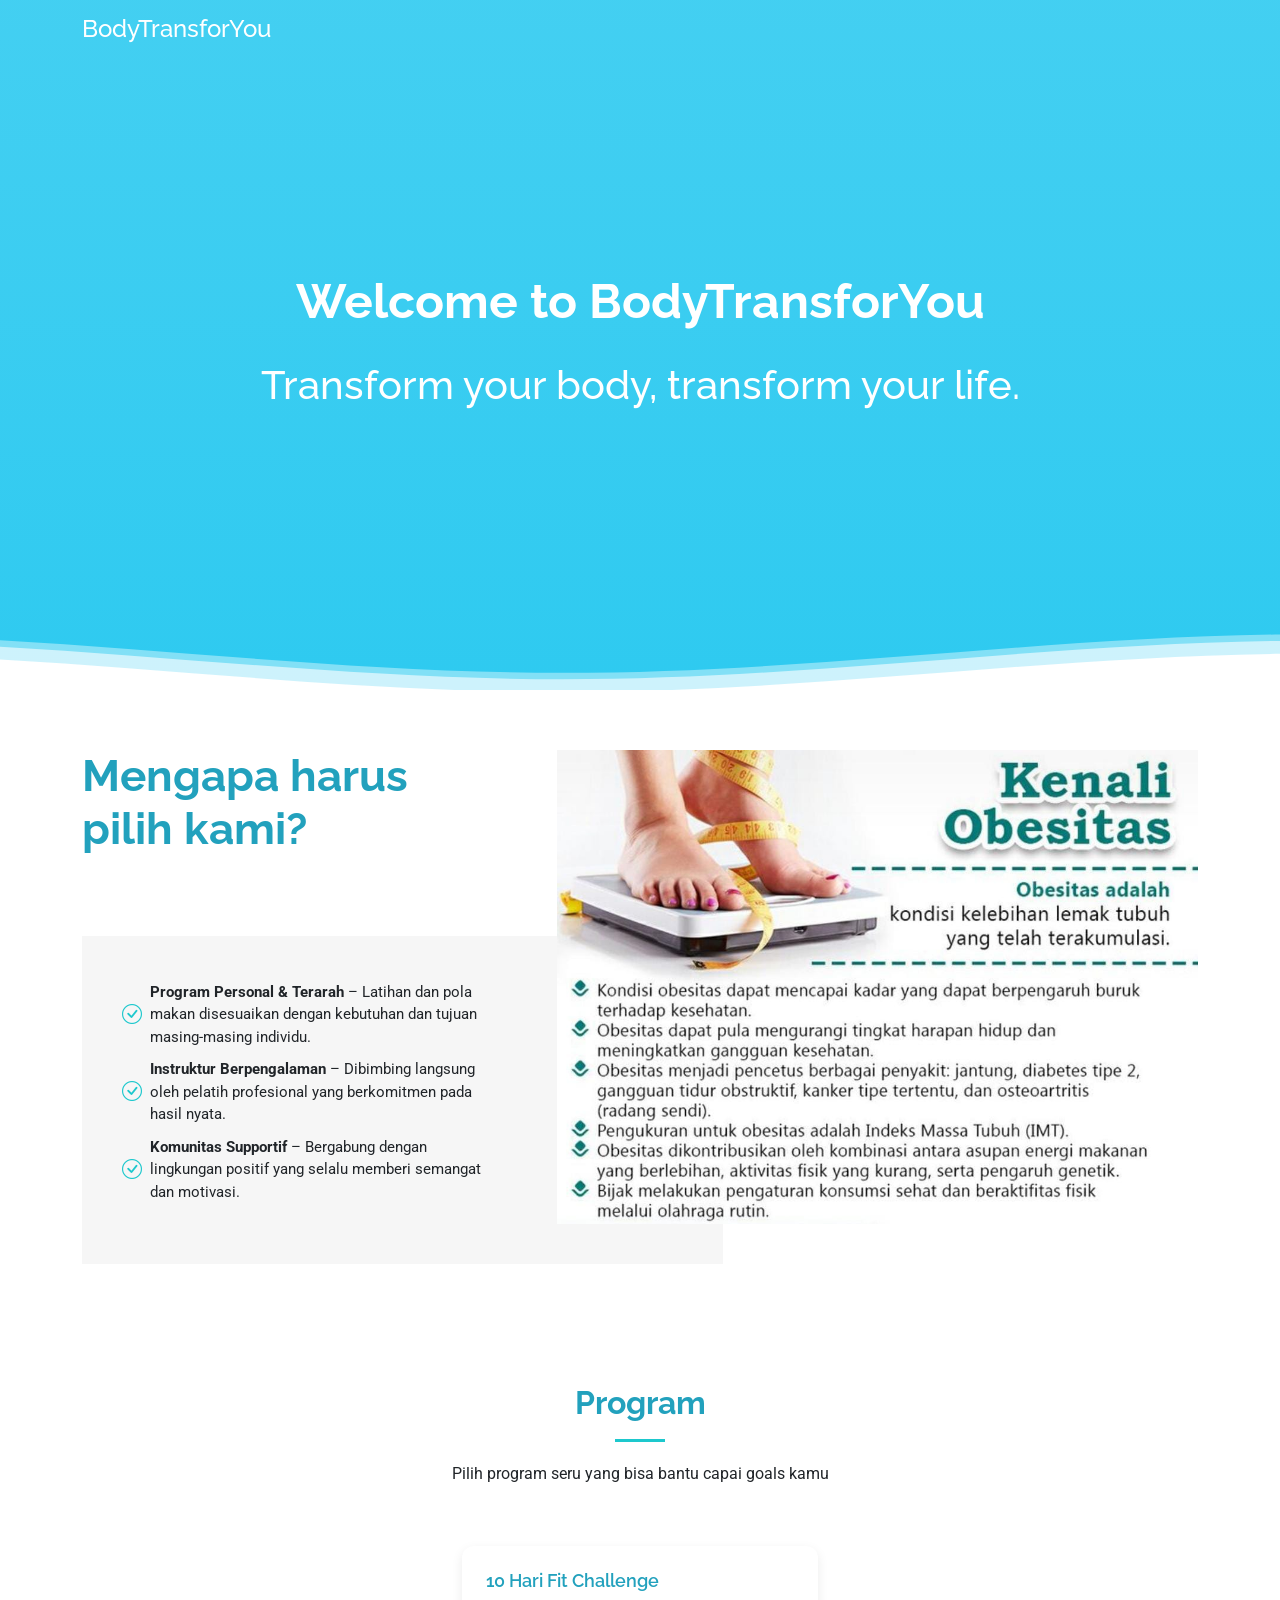
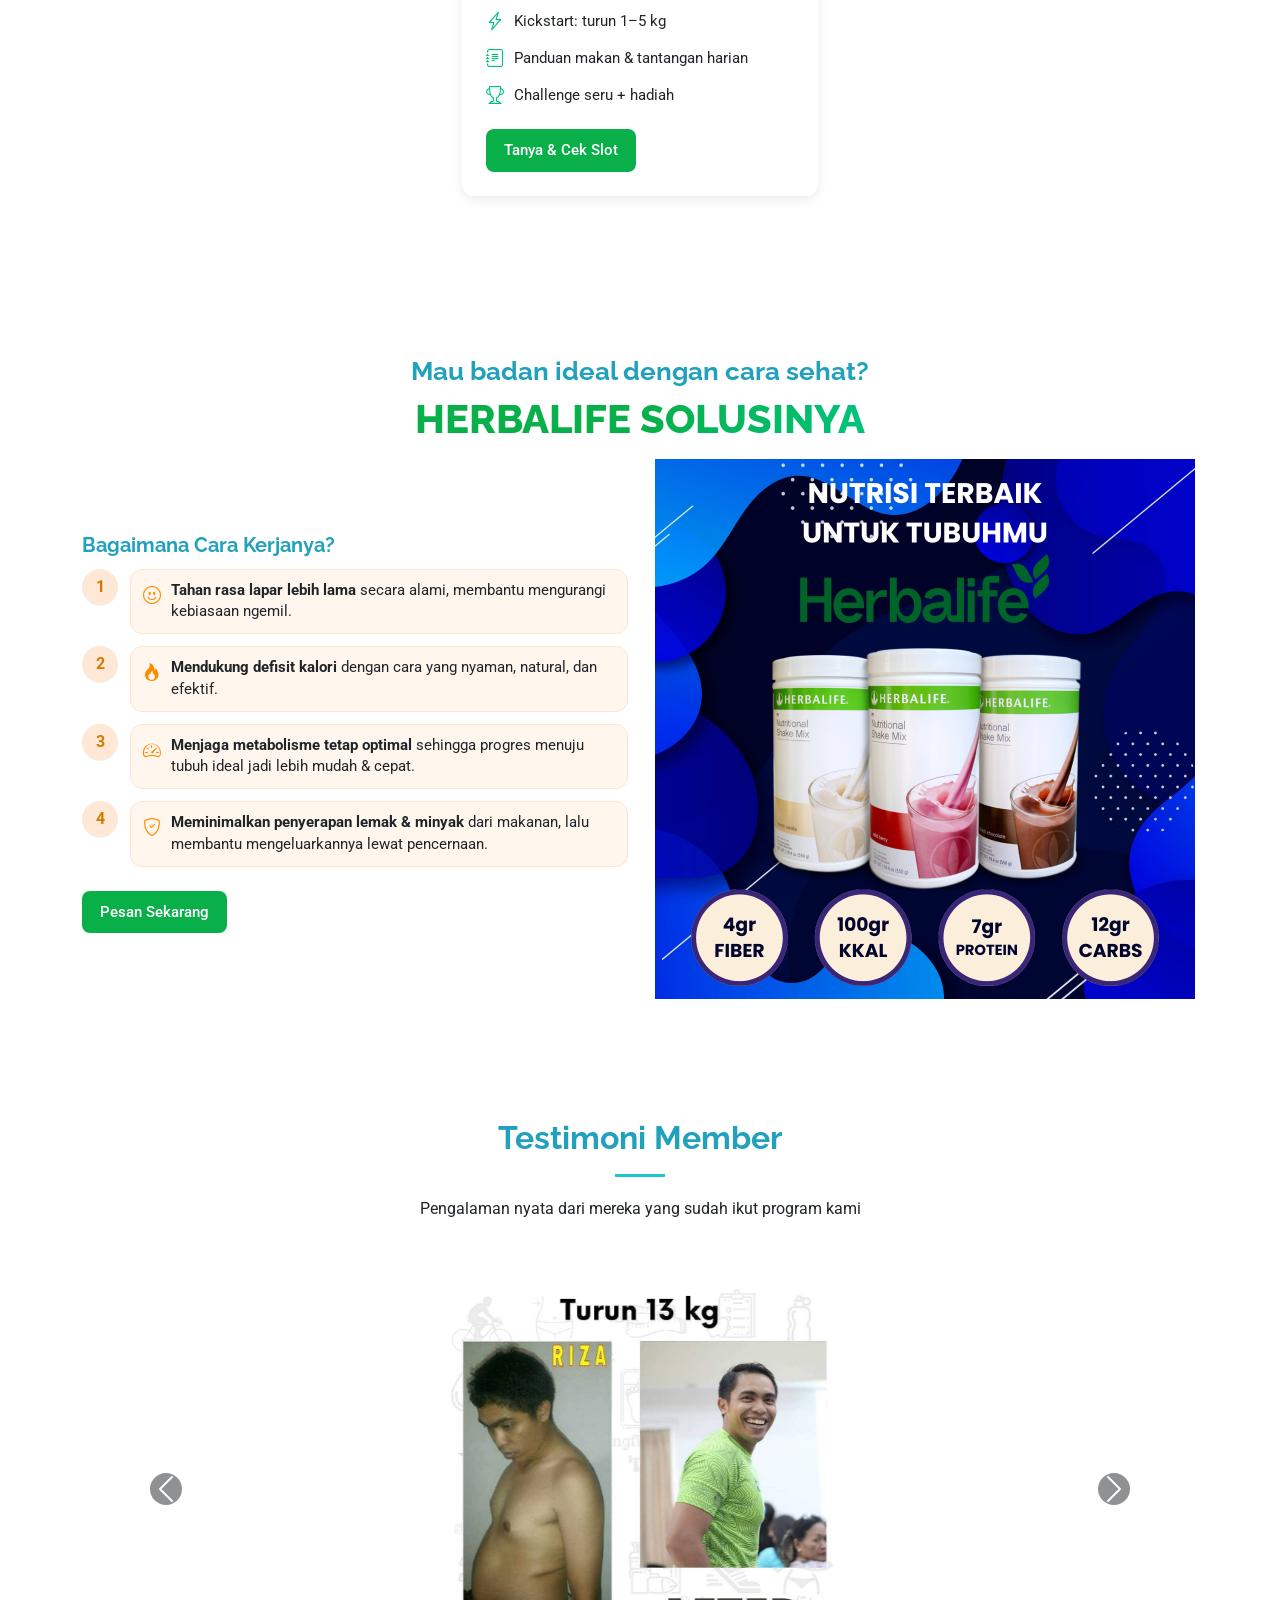
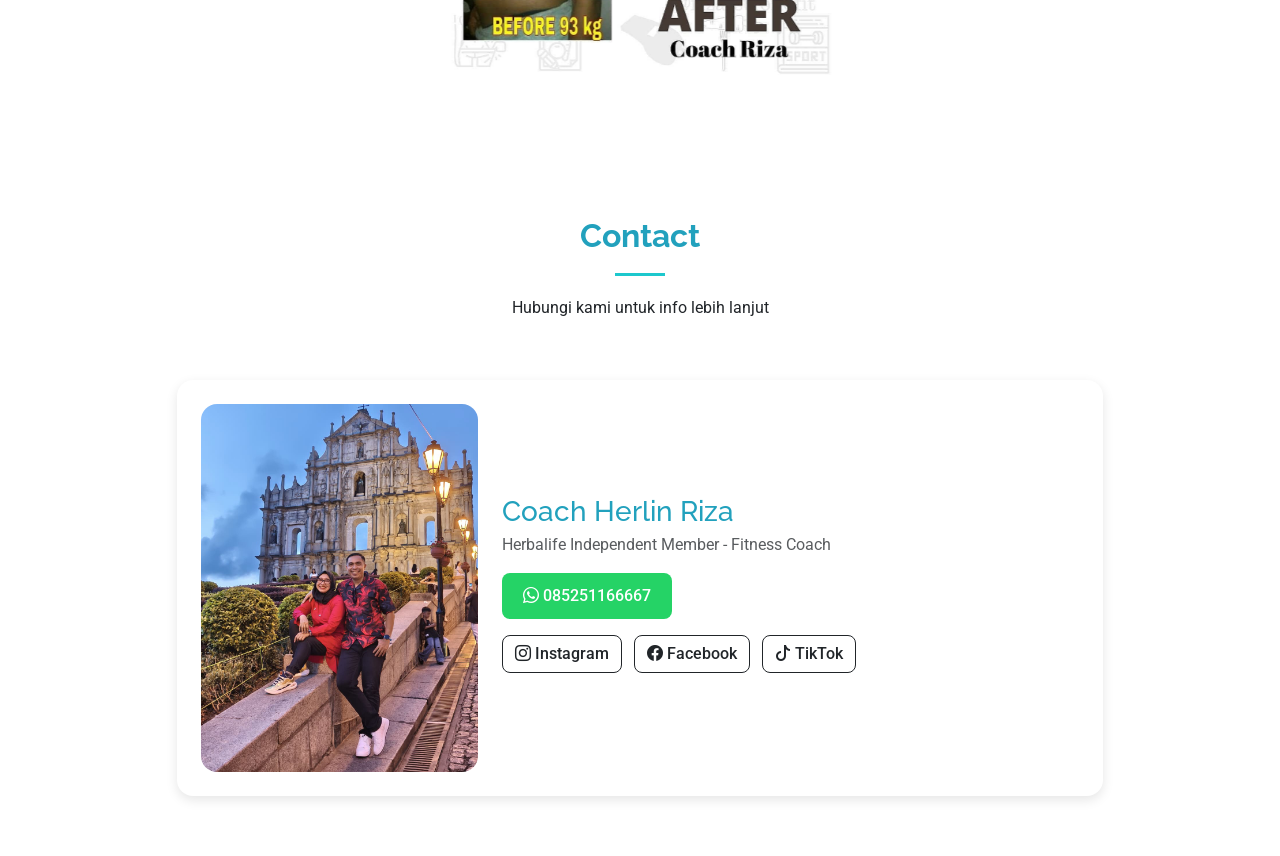
==== commit 83688739: "changed image" ====
--- a/index.html
+++ b/index.html
@@ -88,7 +88,13 @@
     <section id="about" class="about section">
       <div class="container">
         <div class="row position-relative">
-          <div class="col-lg-7 about-img" data-aos="zoom-out" data-aos-delay="200"><img src="assets/img/gym.jpg" alt="Gym"></div>
+        <div class="col-lg-7 about-img" data-aos="zoom-out" data-aos-delay="200"
+          style="display:flex;justify-content:center;align-items:center;overflow:visible;height:auto!important;min-height:0!important;">
+          <img src="aset web.jpeg" alt="Gym"
+            style="position:static!important;display:block;width:100%;max-width:100%;height:auto;object-fit:contain;">
+        </div>
+
+
 
           <div class="col-lg-7" data-aos="fade-up" data-aos-delay="100">
             <h2 class="inner-title">Mengapa harus pilih kami?</h2>
--- a/assets/css/main.css
+++ b/assets/css/main.css
@@ -900,9 +900,9 @@
   position: absolute;
   inset: 0;
   display: block;
-  width: 100%;
+  max-width: auto;
   height: 100%;
-  object-fit: cover;
+  object-fit: contain;
   object-position: center;
   z-index: 1;
 }
